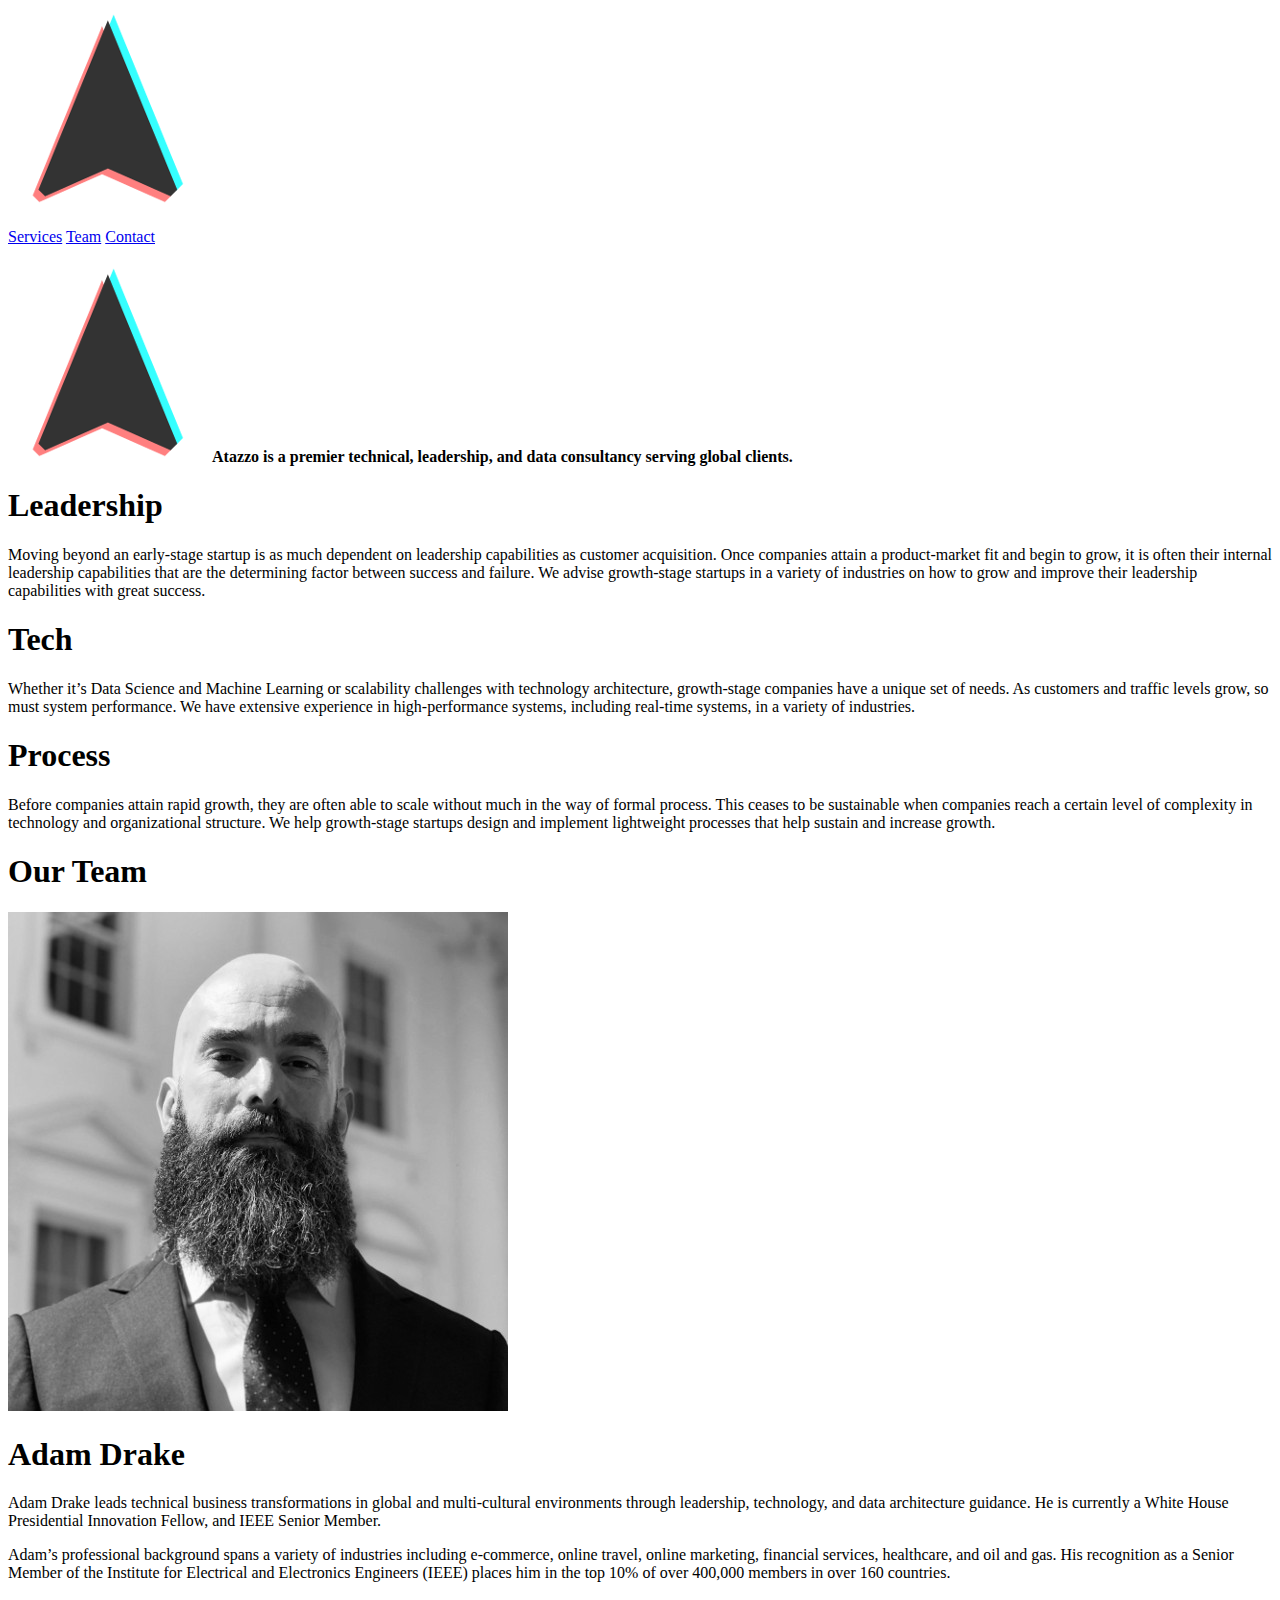
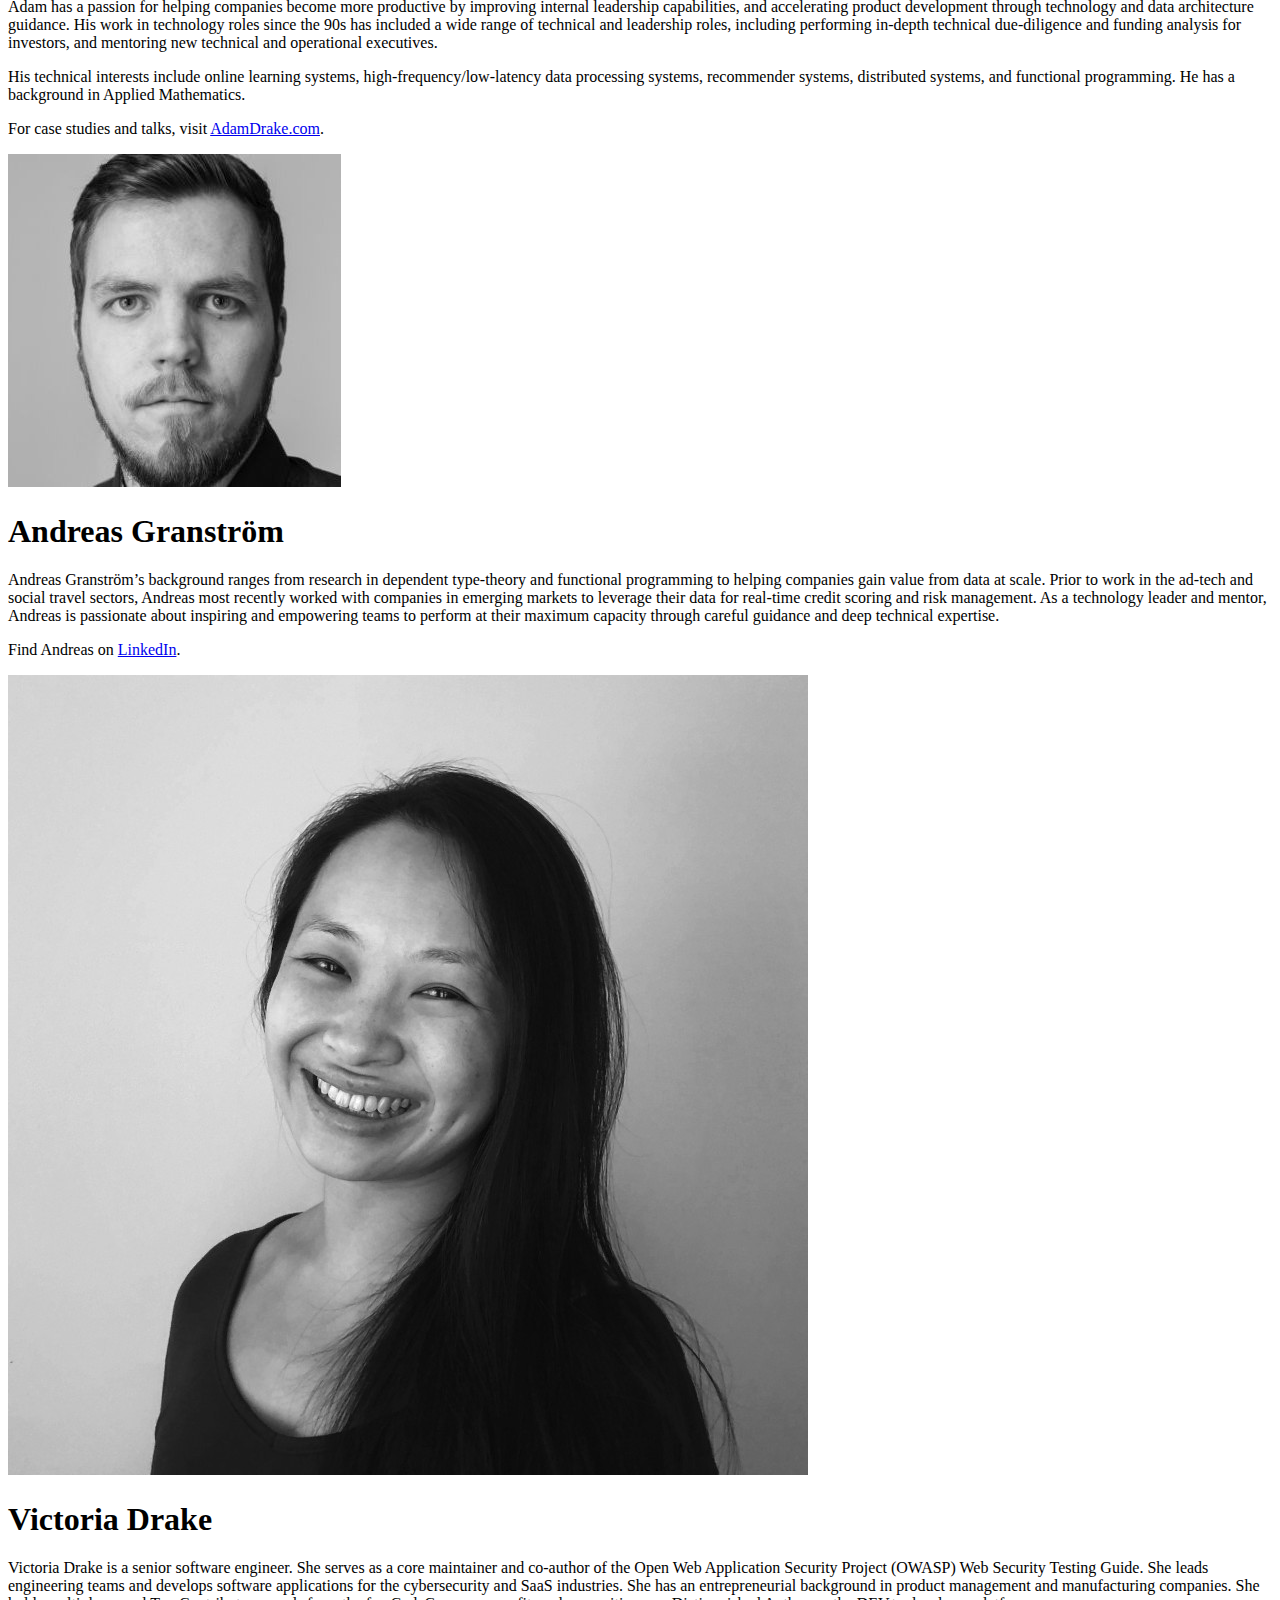
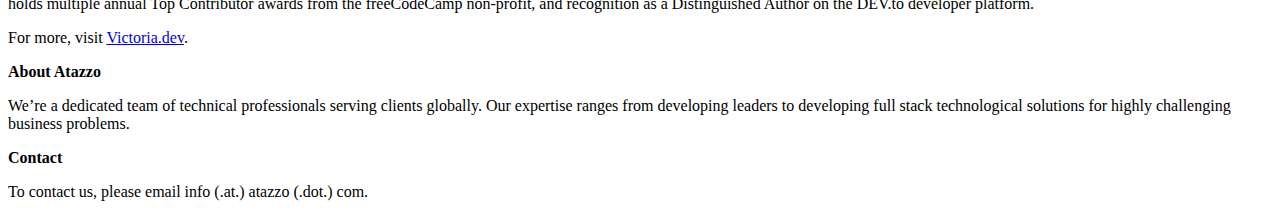
==== index.html @ 0b9128e6 "🚀 Deploy with hugo-remote" ====
<!doctype html><html lang=en-us><head><meta name=generator content="Hugo 0.74.3"><meta charset=utf-8><meta http-equiv=x-ua-compatible content="chrome=1"><meta name=HandheldFriendly content="True"><meta name=MobileOptimized content="320"><meta name=viewport content="width=device-width,initial-scale=1"><meta name=referrer content="no-referrer"><meta name=description content="Atazzo is a premier technical leadership and data consultancy."><title>Atazzo</title><meta property="og:title" content="Atazzo"><meta property="og:type" content="website"><meta property="og:description" content="Atazzo is a premier technical leadership and data consultancy."><meta property="og:url" content="https://atazzo.com/"><meta property="og:site_name" content="Atazzo"><link rel="shortcut icon" href=/img/arrow.svg><link rel=stylesheet href=https://atazzo.com/css/main.min.141d25aabb251a6e096e2ebd3978b7162bf850d44151b48d2e7a7611437bd82d.css integrity="sha256-FB0lqrslGm4Jbi69OXi3Fiv4UNRBUbSNLnp2EUN72C0=" media=screen><link rel=stylesheet href=/css/index-page.css media=screen><meta name=twitter:card content="summary"><meta name=twitter:title content="Atazzo"><meta name=twitter:description content="Atazzo is a premier technical leadership and data consultancy."></head><body><section id=header><div id=logo><a href=https://atazzo.com><img src=/img/arrow200.png></a></div><p id=menu><span id=menu-item><a href=/#services id=/#services>Services</a></span>
<span id=menu-item><a href=/#team id=/#team>Team</a></span>
<span id=menu-item><a href=/#footer id=/#footer>Contact</a></span></p></section><section id=main><div class=container><div class=content id=top><p><img src=/img/arrow200.png alt="Logo image of upwards arrow">
<strong>Atazzo is a premier technical, leadership, and data consultancy serving global clients.</strong></p></div><div class=content id=services><h1 id=leadership>Leadership</h1><p>Moving beyond an early-stage startup is as much dependent on leadership capabilities as customer acquisition. Once companies attain a product-market fit and begin to grow, it is often their internal leadership capabilities that are the determining factor between success and failure. We advise growth-stage startups in a variety of industries on how to grow and improve their leadership capabilities with great success.</p><h1 id=tech>Tech</h1><p>Whether it&rsquo;s Data Science and Machine Learning or scalability challenges with technology architecture, growth-stage companies have a unique set of needs. As customers and traffic levels grow, so must system performance. We have extensive experience in high-performance systems, including real-time systems, in a variety of industries.</p><h1 id=process>Process</h1><p>Before companies attain rapid growth, they are often able to scale without much in the way of formal process. This ceases to be sustainable when companies reach a certain level of complexity in technology and organizational structure. We help growth-stage startups design and implement lightweight processes that help sustain and increase growth.</p></div><div class=content id=team><h1 id=our-team>Our Team</h1><div class=content id=profile><div class=content id=headshot><p><img src=/img/headshots/adam_drake.jpg alt="Adam&rsquo;s photo"></p></div><div class=content id=bio><h1 id=adam-drake>Adam Drake</h1><p>Adam Drake leads technical business transformations in global and multi-cultural environments through leadership, technology, and data architecture guidance. He is currently a White House Presidential Innovation Fellow, and IEEE Senior Member.</p><p>Adam&rsquo;s professional background spans a variety of industries including e-commerce, online travel, online marketing, financial services, healthcare, and oil and gas. His recognition as a Senior Member of the Institute for Electrical and Electronics Engineers (IEEE) places him in the top 10% of over 400,000 members in over 160 countries.</p><p>Adam has a passion for helping companies become more productive by improving internal leadership capabilities, and accelerating product development through technology and data architecture guidance. His work in technology roles since the 90s has included a wide range of technical and leadership roles, including performing in-depth technical due-diligence and funding analysis for investors, and mentoring new technical and operational executives.</p><p>His technical interests include online learning systems, high-frequency/low-latency data processing systems, recommender systems, distributed systems, and functional programming. He has a background in Applied Mathematics.</p><p>For case studies and talks, visit <a href=https://adamdrake.com>AdamDrake.com</a>.</p></div></div><div class=content id=profile><div class=content id=headshot><p><img src=/img/headshots/andreas_granstrom.jpeg alt="Andreas&rsquo; photo"></p></div><div class=content id=bio><h1 id=andreas-granström>Andreas Granström</h1><p>Andreas Granström&rsquo;s background ranges from research in dependent type-theory and functional programming to helping companies gain value from data at scale. Prior to work in the ad-tech and social travel sectors, Andreas most recently worked with companies in emerging markets to leverage their data for real-time credit scoring and risk management. As a technology leader and mentor, Andreas is passionate about inspiring and empowering teams to perform at their maximum capacity through careful guidance and deep technical expertise.</p><p>Find Andreas on <a href=https://www.linkedin.com/in/agranstrom/>LinkedIn</a>.</p></div></div><div class=content id=profile><div class=content id=headshot><p><img src=/img/headshots/victoria_drake.jpg alt=Headshot></p></div><div class=content id=bio><h1 id=victoria-drake>Victoria Drake</h1><p>Victoria Drake is a senior software engineer. She serves as a core maintainer and co-author of the Open Web Application Security Project (OWASP) Web Security Testing Guide. She leads engineering teams and develops software applications for the cybersecurity and SaaS industries. She has an entrepreneurial background in product management and manufacturing companies. She holds multiple annual Top Contributor awards from the freeCodeCamp non-profit, and recognition as a Distinguished Author on the DEV.to developer platform.</p><p>For more, visit <a href=https://victoria.dev>Victoria.dev</a>.</p></div></div></div></div><div class=container><footer id=footer><div class=content><strong>About Atazzo</strong><p><p>We&rsquo;re a dedicated team of technical professionals serving clients globally. Our expertise ranges from developing leaders to developing full stack technological solutions for highly challenging business problems.</p></p></div><div class=content><strong>Contact</strong><p><p>To contact us, please email info (.at.) atazzo (.dot.) com.</p></p></div></footer></div></section></body></html>
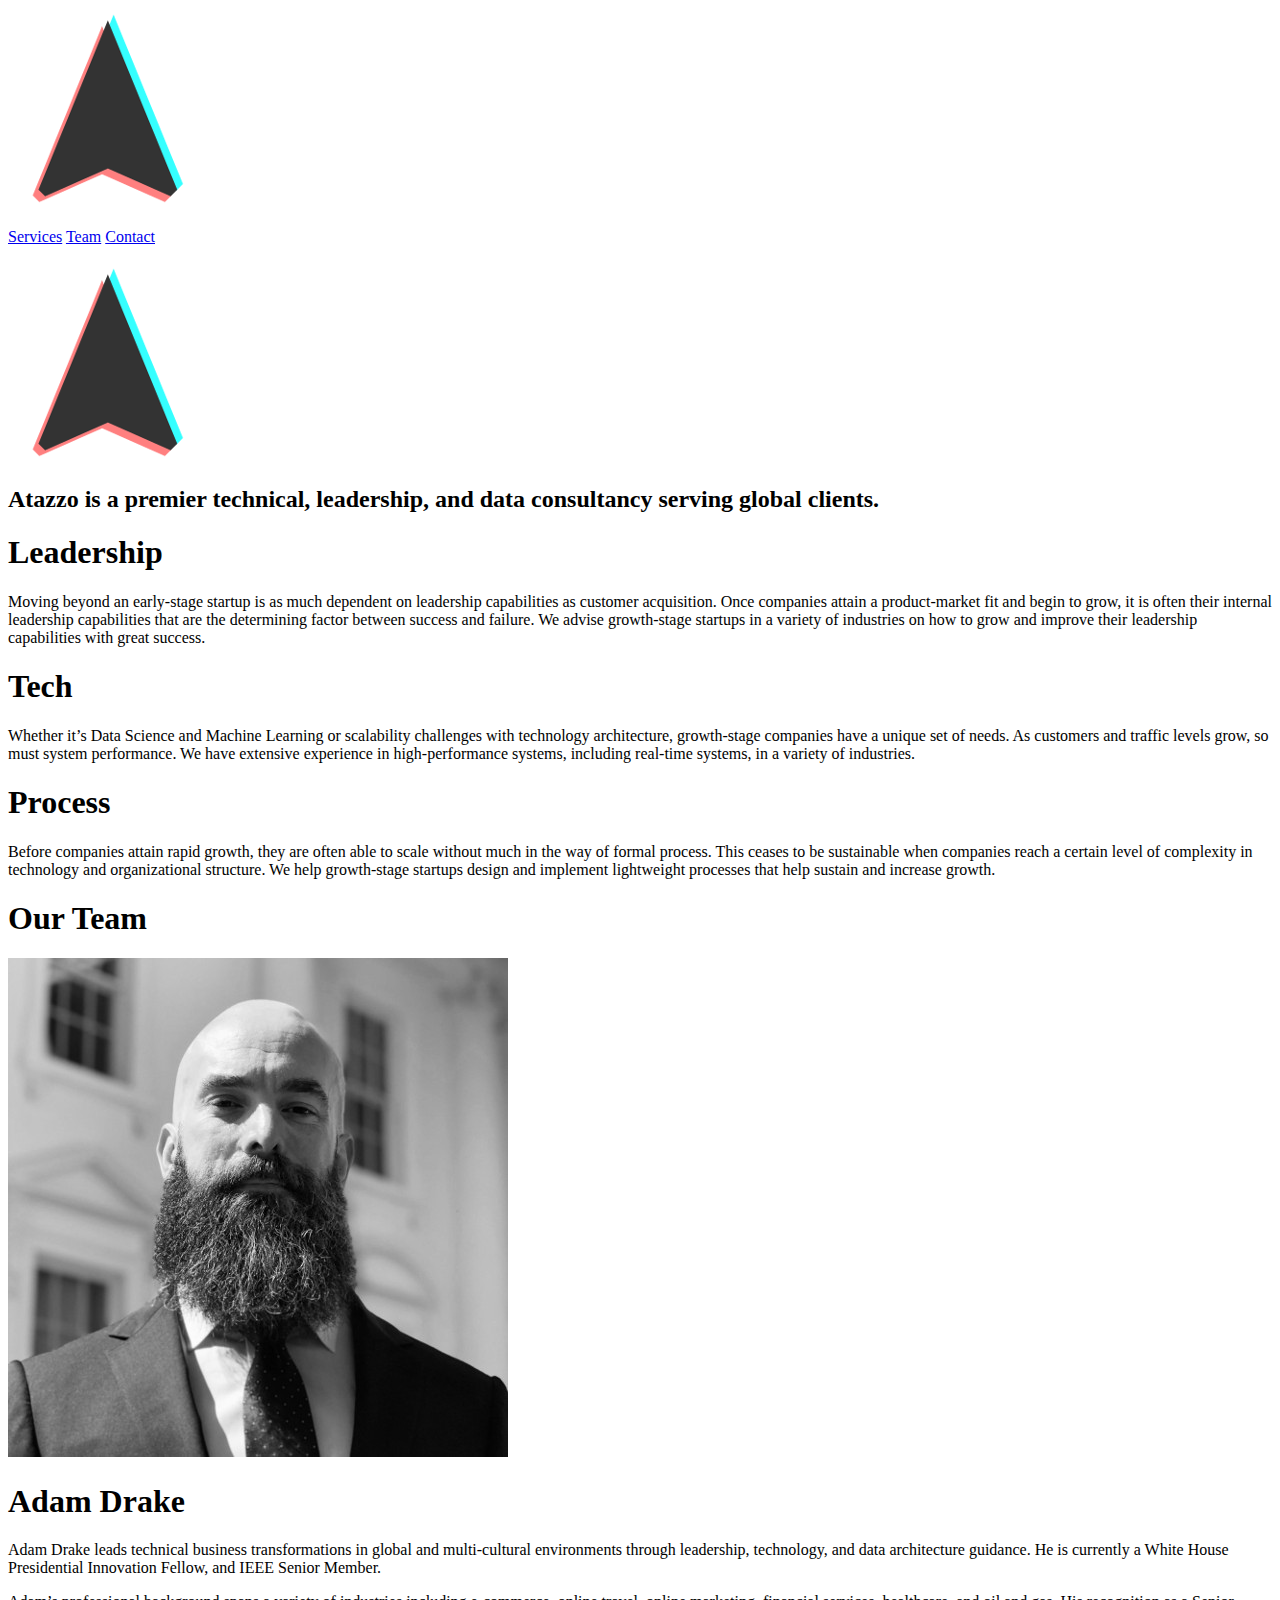
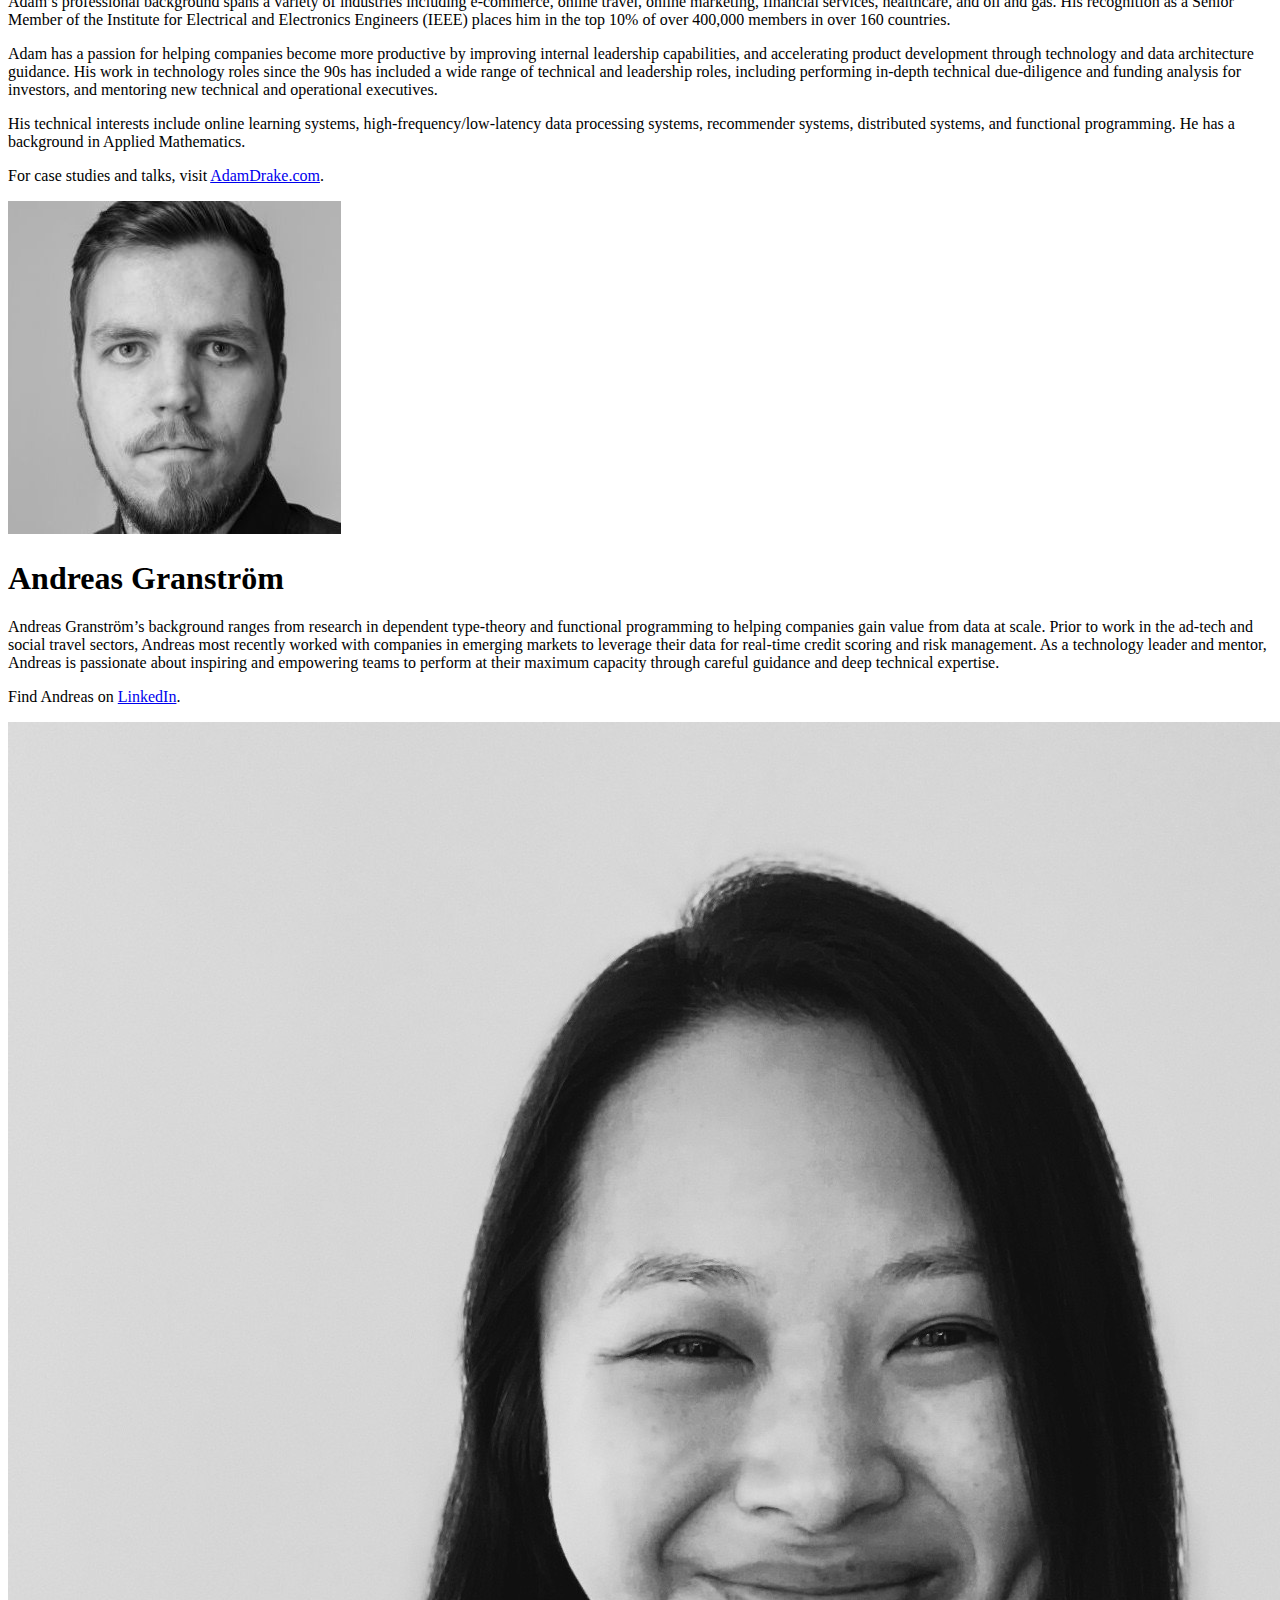
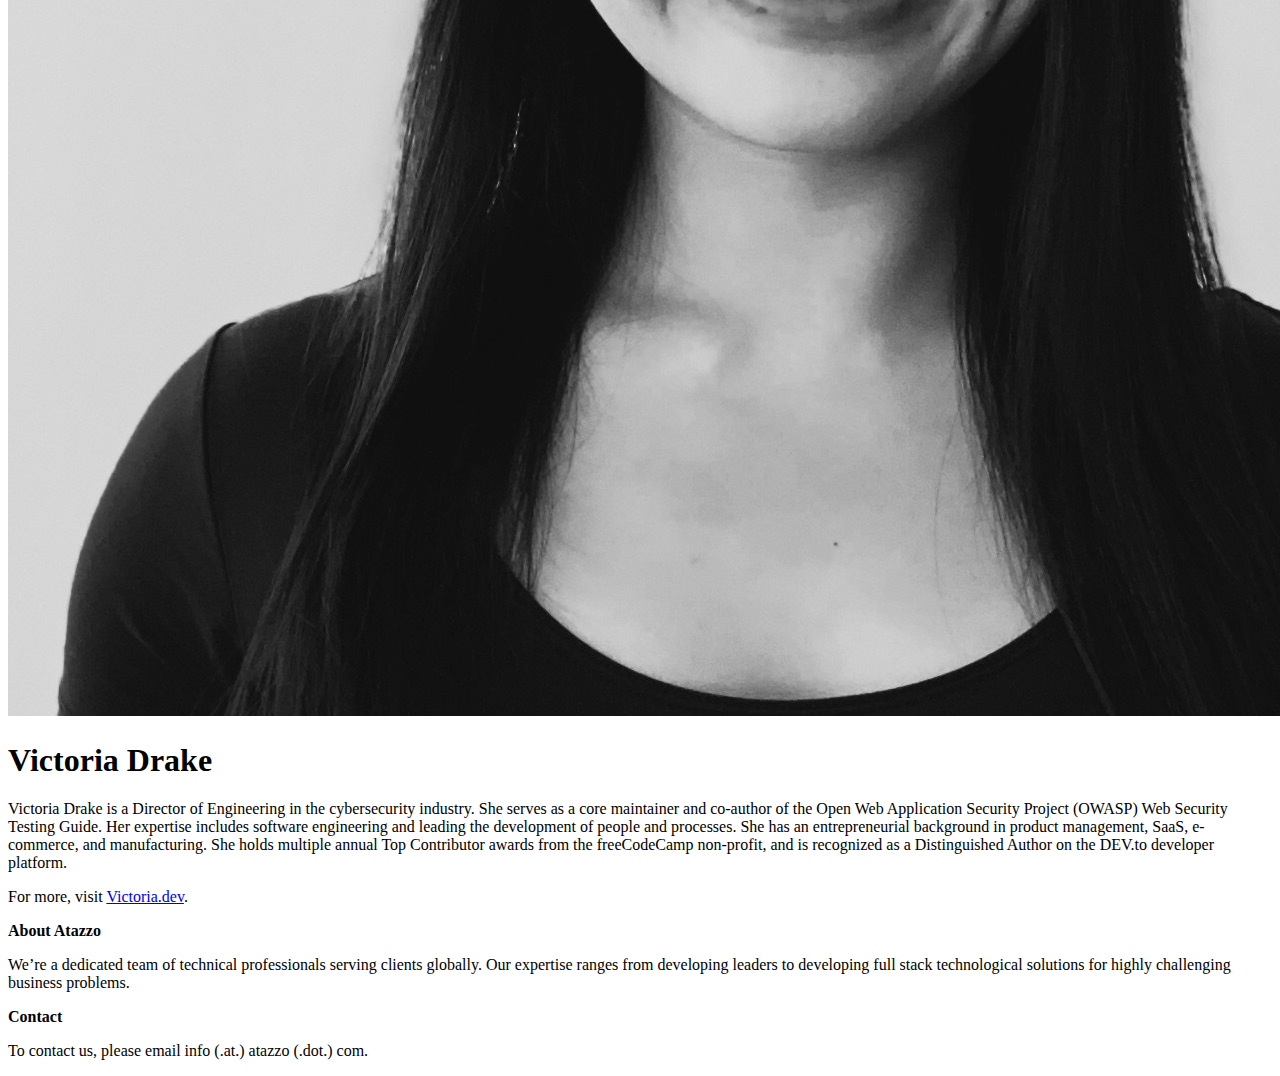
==== commit 9039f00e: "🚀 Deploy with hugo-remote" ====
--- a/index.html
+++ b/index.html
@@ -1,4 +1,3 @@
 <!doctype html><html lang=en-us><head><meta name=generator content="Hugo 0.74.3"><meta charset=utf-8><meta http-equiv=x-ua-compatible content="chrome=1"><meta name=HandheldFriendly content="True"><meta name=MobileOptimized content="320"><meta name=viewport content="width=device-width,initial-scale=1"><meta name=referrer content="no-referrer"><meta name=description content="Atazzo is a premier technical leadership and data consultancy."><title>Atazzo</title><meta property="og:title" content="Atazzo"><meta property="og:type" content="website"><meta property="og:description" content="Atazzo is a premier technical leadership and data consultancy."><meta property="og:url" content="https://atazzo.com/"><meta property="og:site_name" content="Atazzo"><link rel="shortcut icon" href=/img/arrow.svg><link rel=stylesheet href=https://atazzo.com/css/main.min.141d25aabb251a6e096e2ebd3978b7162bf850d44151b48d2e7a7611437bd82d.css integrity="sha256-FB0lqrslGm4Jbi69OXi3Fiv4UNRBUbSNLnp2EUN72C0=" media=screen><link rel=stylesheet href=/css/index-page.css media=screen><meta name=twitter:card content="summary"><meta name=twitter:title content="Atazzo"><meta name=twitter:description content="Atazzo is a premier technical leadership and data consultancy."></head><body><section id=header><div id=logo><a href=https://atazzo.com><img src=/img/arrow200.png></a></div><p id=menu><span id=menu-item><a href=/#services id=/#services>Services</a></span>
 <span id=menu-item><a href=/#team id=/#team>Team</a></span>
-<span id=menu-item><a href=/#footer id=/#footer>Contact</a></span></p></section><section id=main><div class=container><div class=content id=top><p><img src=/img/arrow200.png alt="Logo image of upwards arrow">
-<strong>Atazzo is a premier technical, leadership, and data consultancy serving global clients.</strong></p></div><div class=content id=services><h1 id=leadership>Leadership</h1><p>Moving beyond an early-stage startup is as much dependent on leadership capabilities as customer acquisition. Once companies attain a product-market fit and begin to grow, it is often their internal leadership capabilities that are the determining factor between success and failure. We advise growth-stage startups in a variety of industries on how to grow and improve their leadership capabilities with great success.</p><h1 id=tech>Tech</h1><p>Whether it&rsquo;s Data Science and Machine Learning or scalability challenges with technology architecture, growth-stage companies have a unique set of needs. As customers and traffic levels grow, so must system performance. We have extensive experience in high-performance systems, including real-time systems, in a variety of industries.</p><h1 id=process>Process</h1><p>Before companies attain rapid growth, they are often able to scale without much in the way of formal process. This ceases to be sustainable when companies reach a certain level of complexity in technology and organizational structure. We help growth-stage startups design and implement lightweight processes that help sustain and increase growth.</p></div><div class=content id=team><h1 id=our-team>Our Team</h1><div class=content id=profile><div class=content id=headshot><p><img src=/img/headshots/adam_drake.jpg alt="Adam&rsquo;s photo"></p></div><div class=content id=bio><h1 id=adam-drake>Adam Drake</h1><p>Adam Drake leads technical business transformations in global and multi-cultural environments through leadership, technology, and data architecture guidance. He is currently a White House Presidential Innovation Fellow, and IEEE Senior Member.</p><p>Adam&rsquo;s professional background spans a variety of industries including e-commerce, online travel, online marketing, financial services, healthcare, and oil and gas. His recognition as a Senior Member of the Institute for Electrical and Electronics Engineers (IEEE) places him in the top 10% of over 400,000 members in over 160 countries.</p><p>Adam has a passion for helping companies become more productive by improving internal leadership capabilities, and accelerating product development through technology and data architecture guidance. His work in technology roles since the 90s has included a wide range of technical and leadership roles, including performing in-depth technical due-diligence and funding analysis for investors, and mentoring new technical and operational executives.</p><p>His technical interests include online learning systems, high-frequency/low-latency data processing systems, recommender systems, distributed systems, and functional programming. He has a background in Applied Mathematics.</p><p>For case studies and talks, visit <a href=https://adamdrake.com>AdamDrake.com</a>.</p></div></div><div class=content id=profile><div class=content id=headshot><p><img src=/img/headshots/andreas_granstrom.jpeg alt="Andreas&rsquo; photo"></p></div><div class=content id=bio><h1 id=andreas-granström>Andreas Granström</h1><p>Andreas Granström&rsquo;s background ranges from research in dependent type-theory and functional programming to helping companies gain value from data at scale. Prior to work in the ad-tech and social travel sectors, Andreas most recently worked with companies in emerging markets to leverage their data for real-time credit scoring and risk management. As a technology leader and mentor, Andreas is passionate about inspiring and empowering teams to perform at their maximum capacity through careful guidance and deep technical expertise.</p><p>Find Andreas on <a href=https://www.linkedin.com/in/agranstrom/>LinkedIn</a>.</p></div></div><div class=content id=profile><div class=content id=headshot><p><img src=/img/headshots/victoria_drake.jpg alt=Headshot></p></div><div class=content id=bio><h1 id=victoria-drake>Victoria Drake</h1><p>Victoria Drake is a senior software engineer. She serves as a core maintainer and co-author of the Open Web Application Security Project (OWASP) Web Security Testing Guide. She leads engineering teams and develops software applications for the cybersecurity and SaaS industries. She has an entrepreneurial background in product management and manufacturing companies. She holds multiple annual Top Contributor awards from the freeCodeCamp non-profit, and recognition as a Distinguished Author on the DEV.to developer platform.</p><p>For more, visit <a href=https://victoria.dev>Victoria.dev</a>.</p></div></div></div></div><div class=container><footer id=footer><div class=content><strong>About Atazzo</strong><p><p>We&rsquo;re a dedicated team of technical professionals serving clients globally. Our expertise ranges from developing leaders to developing full stack technological solutions for highly challenging business problems.</p></p></div><div class=content><strong>Contact</strong><p><p>To contact us, please email info (.at.) atazzo (.dot.) com.</p></p></div></footer></div></section></body></html>+<span id=menu-item><a href=/#footer id=/#footer>Contact</a></span></p></section><section id=main><div class=container><div class=content id=top><p><img src=/img/arrow200.png alt="Logo image of upwards arrow"></p><h2 id=atazzo-is-a-premier-technical-leadership-and-data-consultancy-serving-global-clients>Atazzo is a premier technical, leadership, and data consultancy serving global clients.</h2></div><div class=content id=services><h1 id=leadership>Leadership</h1><p>Moving beyond an early-stage startup is as much dependent on leadership capabilities as customer acquisition. Once companies attain a product-market fit and begin to grow, it is often their internal leadership capabilities that are the determining factor between success and failure. We advise growth-stage startups in a variety of industries on how to grow and improve their leadership capabilities with great success.</p><h1 id=tech>Tech</h1><p>Whether it&rsquo;s Data Science and Machine Learning or scalability challenges with technology architecture, growth-stage companies have a unique set of needs. As customers and traffic levels grow, so must system performance. We have extensive experience in high-performance systems, including real-time systems, in a variety of industries.</p><h1 id=process>Process</h1><p>Before companies attain rapid growth, they are often able to scale without much in the way of formal process. This ceases to be sustainable when companies reach a certain level of complexity in technology and organizational structure. We help growth-stage startups design and implement lightweight processes that help sustain and increase growth.</p></div><div class=content id=team><h1 id=our-team>Our Team</h1><div class=content id=profile><div class=content id=headshot><p><img src=/img/headshots/adam_drake.jpg alt="Adam&rsquo;s photo"></p></div><div class=content id=bio><h1 id=adam-drake>Adam Drake</h1><p>Adam Drake leads technical business transformations in global and multi-cultural environments through leadership, technology, and data architecture guidance. He is currently a White House Presidential Innovation Fellow, and IEEE Senior Member.</p><p>Adam&rsquo;s professional background spans a variety of industries including e-commerce, online travel, online marketing, financial services, healthcare, and oil and gas. His recognition as a Senior Member of the Institute for Electrical and Electronics Engineers (IEEE) places him in the top 10% of over 400,000 members in over 160 countries.</p><p>Adam has a passion for helping companies become more productive by improving internal leadership capabilities, and accelerating product development through technology and data architecture guidance. His work in technology roles since the 90s has included a wide range of technical and leadership roles, including performing in-depth technical due-diligence and funding analysis for investors, and mentoring new technical and operational executives.</p><p>His technical interests include online learning systems, high-frequency/low-latency data processing systems, recommender systems, distributed systems, and functional programming. He has a background in Applied Mathematics.</p><p>For case studies and talks, visit <a href=https://adamdrake.com>AdamDrake.com</a>.</p></div></div><div class=content id=profile><div class=content id=headshot><p><img src=/img/headshots/andreas_granstrom.jpeg alt="Andreas&rsquo; photo"></p></div><div class=content id=bio><h1 id=andreas-granström>Andreas Granström</h1><p>Andreas Granström&rsquo;s background ranges from research in dependent type-theory and functional programming to helping companies gain value from data at scale. Prior to work in the ad-tech and social travel sectors, Andreas most recently worked with companies in emerging markets to leverage their data for real-time credit scoring and risk management. As a technology leader and mentor, Andreas is passionate about inspiring and empowering teams to perform at their maximum capacity through careful guidance and deep technical expertise.</p><p>Find Andreas on <a href=https://www.linkedin.com/in/agranstrom/>LinkedIn</a>.</p></div></div><div class=content id=profile><div class=content id=headshot><p><img src=/img/headshots/victoria_drake.jpg alt=Headshot></p></div><div class=content id=bio><h1 id=victoria-drake>Victoria Drake</h1><p>Victoria Drake is a Director of Engineering in the cybersecurity industry. She serves as a core maintainer and co-author of the Open Web Application Security Project (OWASP) Web Security Testing Guide. Her expertise includes software engineering and leading the development of people and processes. She has an entrepreneurial background in product management, SaaS, e-commerce, and manufacturing. She holds multiple annual Top Contributor awards from the freeCodeCamp non-profit, and is recognized as a Distinguished Author on the DEV.to developer platform.</p><p>For more, visit <a href=https://victoria.dev>Victoria.dev</a>.</p></div></div></div></div><div class=container><footer id=footer><div class=content><strong>About Atazzo</strong><p><p>We&rsquo;re a dedicated team of technical professionals serving clients globally. Our expertise ranges from developing leaders to developing full stack technological solutions for highly challenging business problems.</p></p></div><div class=content><strong>Contact</strong><p><p>To contact us, please email info (.at.) atazzo (.dot.) com.</p></p></div></footer></div></section></body></html>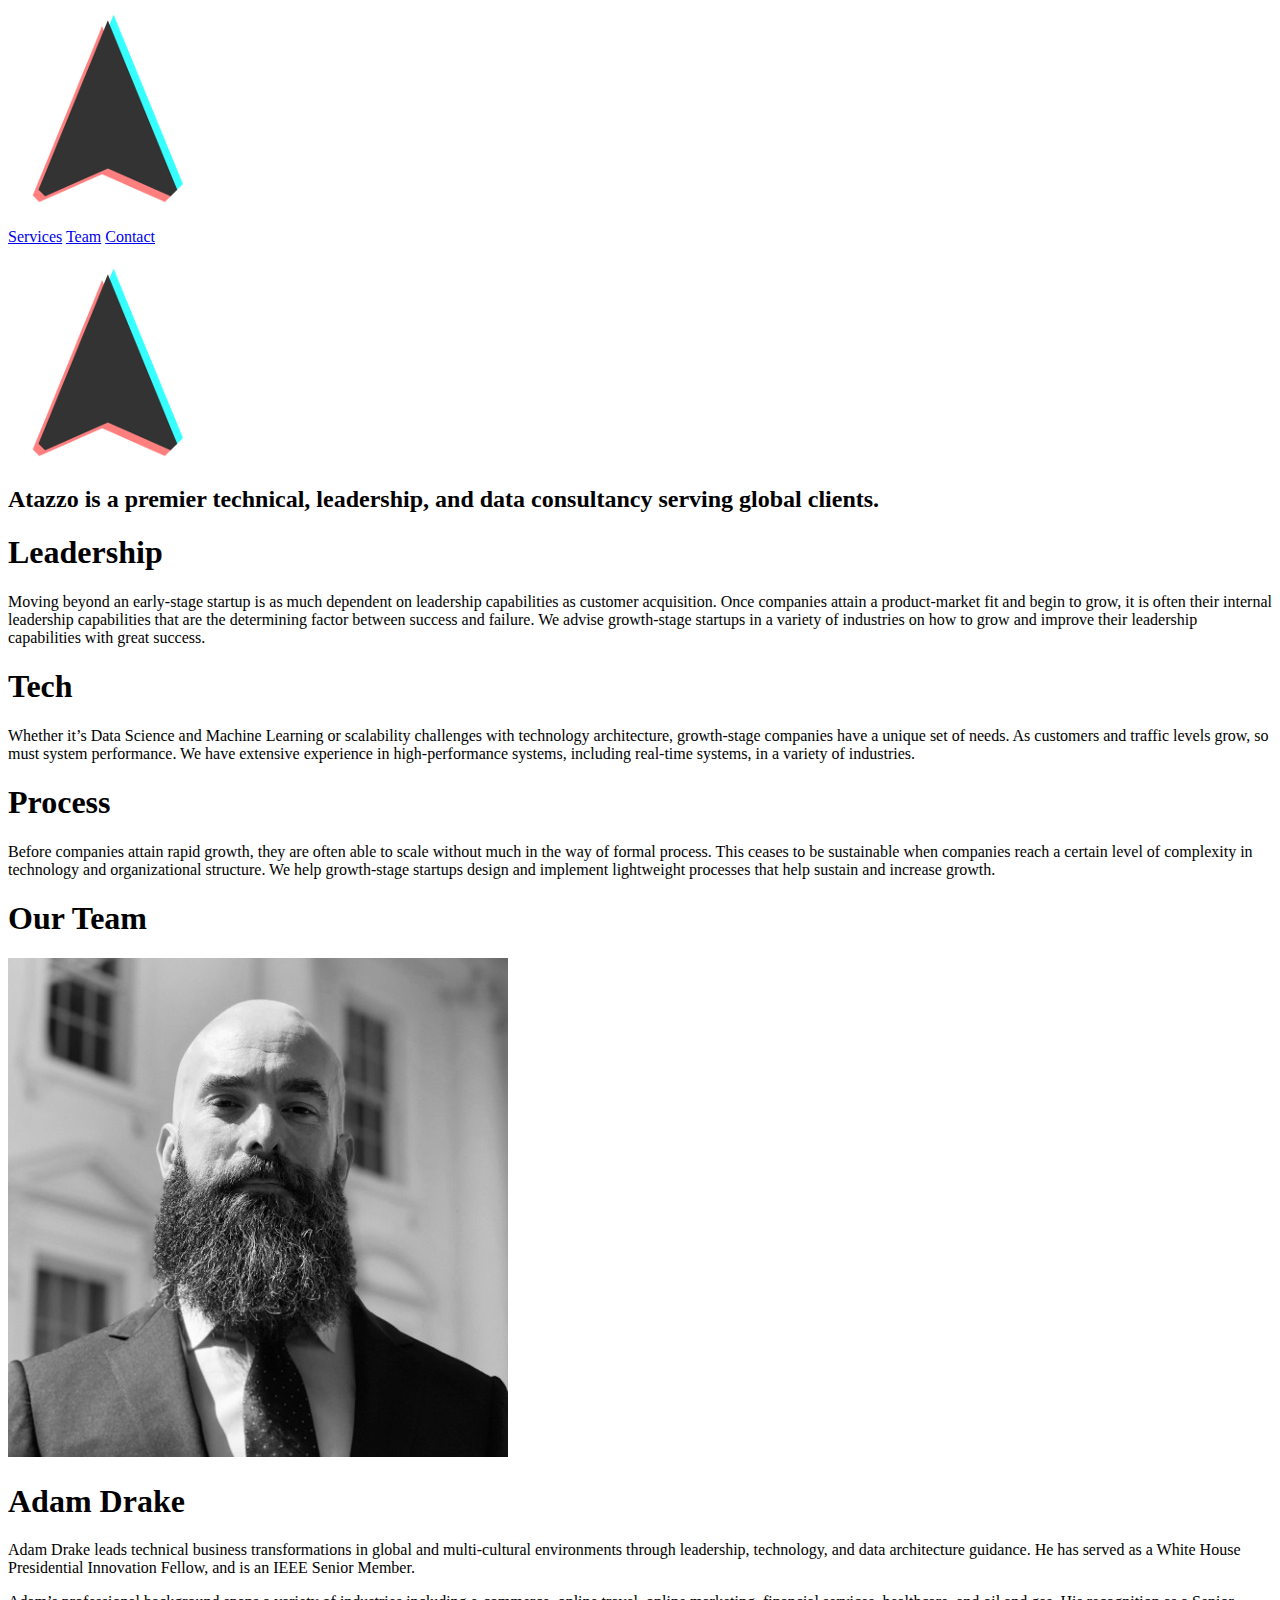
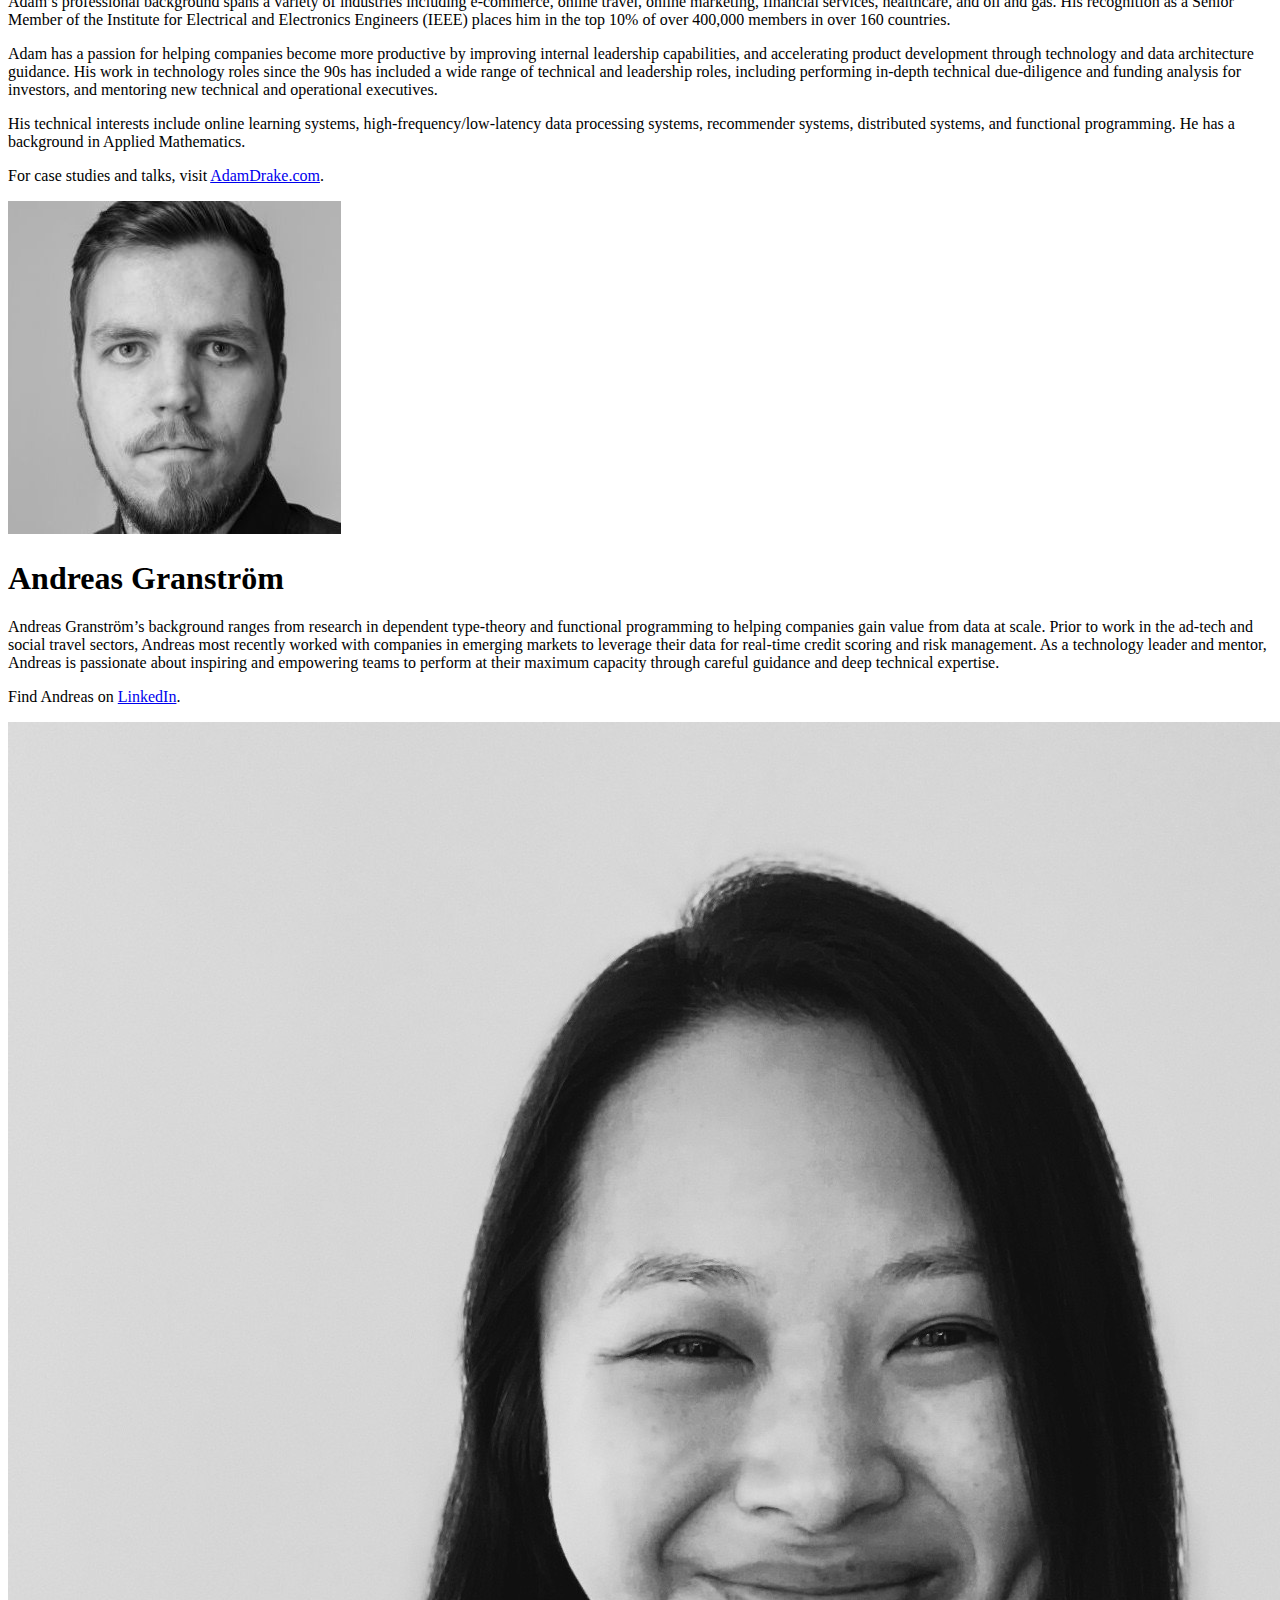
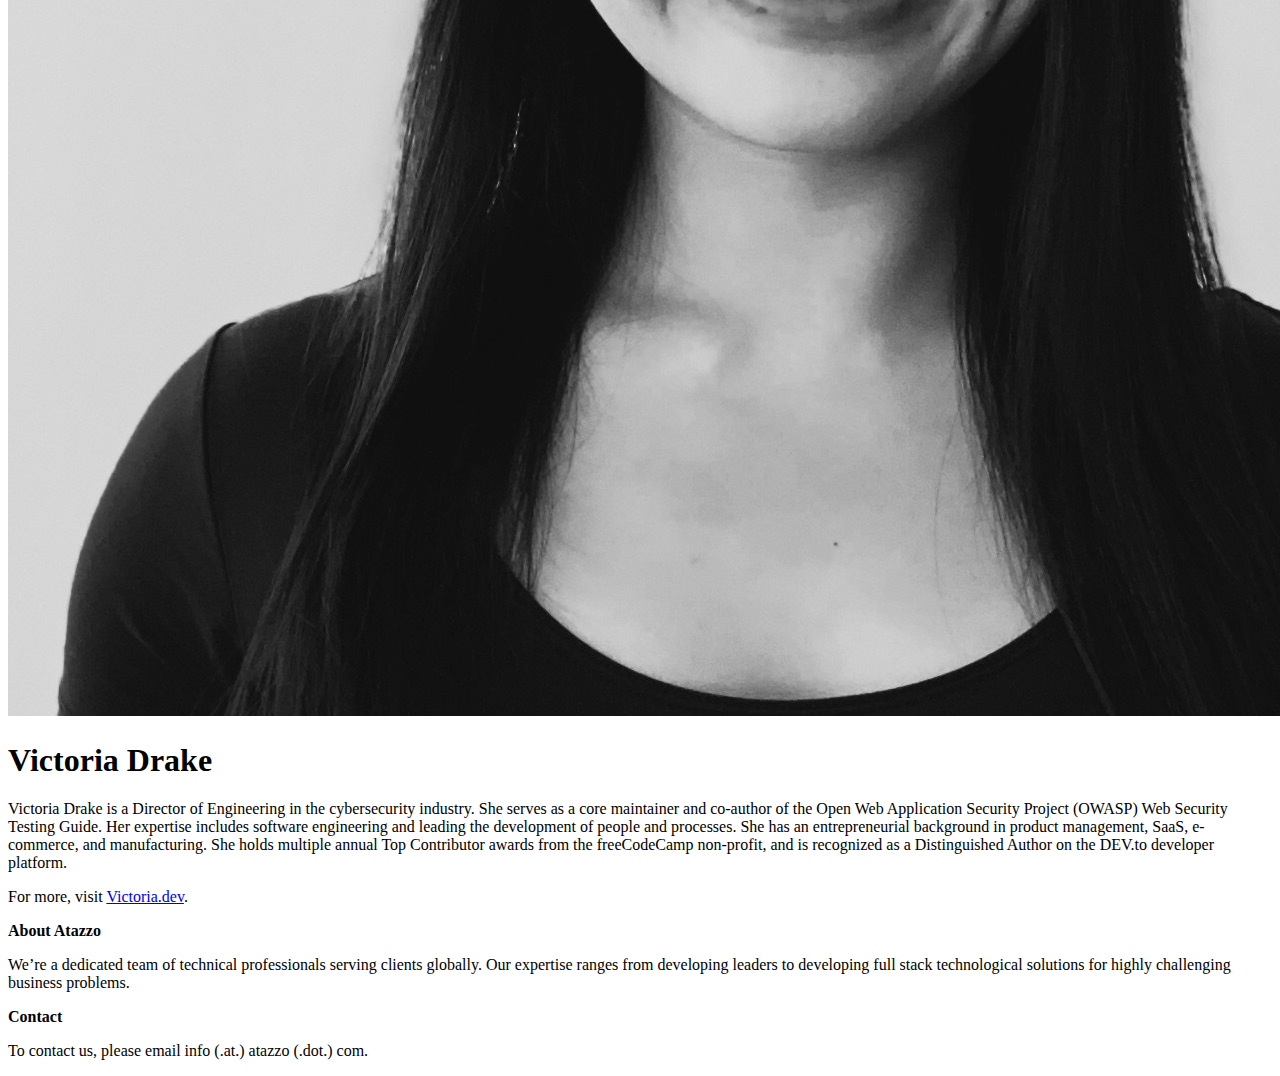
==== commit ed8a3956: "🚀 Deploy with hugo-remote" ====
--- a/index.html
+++ b/index.html
@@ -1,3 +1,3 @@
 <!doctype html><html lang=en-us><head><meta name=generator content="Hugo 0.74.3"><meta charset=utf-8><meta http-equiv=x-ua-compatible content="chrome=1"><meta name=HandheldFriendly content="True"><meta name=MobileOptimized content="320"><meta name=viewport content="width=device-width,initial-scale=1"><meta name=referrer content="no-referrer"><meta name=description content="Atazzo is a premier technical leadership and data consultancy."><title>Atazzo</title><meta property="og:title" content="Atazzo"><meta property="og:type" content="website"><meta property="og:description" content="Atazzo is a premier technical leadership and data consultancy."><meta property="og:url" content="https://atazzo.com/"><meta property="og:site_name" content="Atazzo"><link rel="shortcut icon" href=/img/arrow.svg><link rel=stylesheet href=https://atazzo.com/css/main.min.141d25aabb251a6e096e2ebd3978b7162bf850d44151b48d2e7a7611437bd82d.css integrity="sha256-FB0lqrslGm4Jbi69OXi3Fiv4UNRBUbSNLnp2EUN72C0=" media=screen><link rel=stylesheet href=/css/index-page.css media=screen><meta name=twitter:card content="summary"><meta name=twitter:title content="Atazzo"><meta name=twitter:description content="Atazzo is a premier technical leadership and data consultancy."></head><body><section id=header><div id=logo><a href=https://atazzo.com><img src=/img/arrow200.png></a></div><p id=menu><span id=menu-item><a href=/#services id=/#services>Services</a></span>
 <span id=menu-item><a href=/#team id=/#team>Team</a></span>
-<span id=menu-item><a href=/#footer id=/#footer>Contact</a></span></p></section><section id=main><div class=container><div class=content id=top><p><img src=/img/arrow200.png alt="Logo image of upwards arrow"></p><h2 id=atazzo-is-a-premier-technical-leadership-and-data-consultancy-serving-global-clients>Atazzo is a premier technical, leadership, and data consultancy serving global clients.</h2></div><div class=content id=services><h1 id=leadership>Leadership</h1><p>Moving beyond an early-stage startup is as much dependent on leadership capabilities as customer acquisition. Once companies attain a product-market fit and begin to grow, it is often their internal leadership capabilities that are the determining factor between success and failure. We advise growth-stage startups in a variety of industries on how to grow and improve their leadership capabilities with great success.</p><h1 id=tech>Tech</h1><p>Whether it&rsquo;s Data Science and Machine Learning or scalability challenges with technology architecture, growth-stage companies have a unique set of needs. As customers and traffic levels grow, so must system performance. We have extensive experience in high-performance systems, including real-time systems, in a variety of industries.</p><h1 id=process>Process</h1><p>Before companies attain rapid growth, they are often able to scale without much in the way of formal process. This ceases to be sustainable when companies reach a certain level of complexity in technology and organizational structure. We help growth-stage startups design and implement lightweight processes that help sustain and increase growth.</p></div><div class=content id=team><h1 id=our-team>Our Team</h1><div class=content id=profile><div class=content id=headshot><p><img src=/img/headshots/adam_drake.jpg alt="Adam&rsquo;s photo"></p></div><div class=content id=bio><h1 id=adam-drake>Adam Drake</h1><p>Adam Drake leads technical business transformations in global and multi-cultural environments through leadership, technology, and data architecture guidance. He is currently a White House Presidential Innovation Fellow, and IEEE Senior Member.</p><p>Adam&rsquo;s professional background spans a variety of industries including e-commerce, online travel, online marketing, financial services, healthcare, and oil and gas. His recognition as a Senior Member of the Institute for Electrical and Electronics Engineers (IEEE) places him in the top 10% of over 400,000 members in over 160 countries.</p><p>Adam has a passion for helping companies become more productive by improving internal leadership capabilities, and accelerating product development through technology and data architecture guidance. His work in technology roles since the 90s has included a wide range of technical and leadership roles, including performing in-depth technical due-diligence and funding analysis for investors, and mentoring new technical and operational executives.</p><p>His technical interests include online learning systems, high-frequency/low-latency data processing systems, recommender systems, distributed systems, and functional programming. He has a background in Applied Mathematics.</p><p>For case studies and talks, visit <a href=https://adamdrake.com>AdamDrake.com</a>.</p></div></div><div class=content id=profile><div class=content id=headshot><p><img src=/img/headshots/andreas_granstrom.jpeg alt="Andreas&rsquo; photo"></p></div><div class=content id=bio><h1 id=andreas-granström>Andreas Granström</h1><p>Andreas Granström&rsquo;s background ranges from research in dependent type-theory and functional programming to helping companies gain value from data at scale. Prior to work in the ad-tech and social travel sectors, Andreas most recently worked with companies in emerging markets to leverage their data for real-time credit scoring and risk management. As a technology leader and mentor, Andreas is passionate about inspiring and empowering teams to perform at their maximum capacity through careful guidance and deep technical expertise.</p><p>Find Andreas on <a href=https://www.linkedin.com/in/agranstrom/>LinkedIn</a>.</p></div></div><div class=content id=profile><div class=content id=headshot><p><img src=/img/headshots/victoria_drake.jpg alt=Headshot></p></div><div class=content id=bio><h1 id=victoria-drake>Victoria Drake</h1><p>Victoria Drake is a Director of Engineering in the cybersecurity industry. She serves as a core maintainer and co-author of the Open Web Application Security Project (OWASP) Web Security Testing Guide. Her expertise includes software engineering and leading the development of people and processes. She has an entrepreneurial background in product management, SaaS, e-commerce, and manufacturing. She holds multiple annual Top Contributor awards from the freeCodeCamp non-profit, and is recognized as a Distinguished Author on the DEV.to developer platform.</p><p>For more, visit <a href=https://victoria.dev>Victoria.dev</a>.</p></div></div></div></div><div class=container><footer id=footer><div class=content><strong>About Atazzo</strong><p><p>We&rsquo;re a dedicated team of technical professionals serving clients globally. Our expertise ranges from developing leaders to developing full stack technological solutions for highly challenging business problems.</p></p></div><div class=content><strong>Contact</strong><p><p>To contact us, please email info (.at.) atazzo (.dot.) com.</p></p></div></footer></div></section></body></html>+<span id=menu-item><a href=/#footer id=/#footer>Contact</a></span></p></section><section id=main><div class=container><div class=content id=top><p><img src=/img/arrow200.png alt="Logo image of upwards arrow"></p><h2 id=atazzo-is-a-premier-technical-leadership-and-data-consultancy-serving-global-clients>Atazzo is a premier technical, leadership, and data consultancy serving global clients.</h2></div><div class=content id=services><h1 id=leadership>Leadership</h1><p>Moving beyond an early-stage startup is as much dependent on leadership capabilities as customer acquisition. Once companies attain a product-market fit and begin to grow, it is often their internal leadership capabilities that are the determining factor between success and failure. We advise growth-stage startups in a variety of industries on how to grow and improve their leadership capabilities with great success.</p><h1 id=tech>Tech</h1><p>Whether it&rsquo;s Data Science and Machine Learning or scalability challenges with technology architecture, growth-stage companies have a unique set of needs. As customers and traffic levels grow, so must system performance. We have extensive experience in high-performance systems, including real-time systems, in a variety of industries.</p><h1 id=process>Process</h1><p>Before companies attain rapid growth, they are often able to scale without much in the way of formal process. This ceases to be sustainable when companies reach a certain level of complexity in technology and organizational structure. We help growth-stage startups design and implement lightweight processes that help sustain and increase growth.</p></div><div class=content id=team><h1 id=our-team>Our Team</h1><div class=content id=profile><div class=content id=headshot><p><img src=/img/headshots/adam_drake.jpg alt="Adam&rsquo;s photo"></p></div><div class=content id=bio><h1 id=adam-drake>Adam Drake</h1><p>Adam Drake leads technical business transformations in global and multi-cultural environments through leadership, technology, and data architecture guidance. He has served as a White House Presidential Innovation Fellow, and is an IEEE Senior Member.</p><p>Adam&rsquo;s professional background spans a variety of industries including e-commerce, online travel, online marketing, financial services, healthcare, and oil and gas. His recognition as a Senior Member of the Institute for Electrical and Electronics Engineers (IEEE) places him in the top 10% of over 400,000 members in over 160 countries.</p><p>Adam has a passion for helping companies become more productive by improving internal leadership capabilities, and accelerating product development through technology and data architecture guidance. His work in technology roles since the 90s has included a wide range of technical and leadership roles, including performing in-depth technical due-diligence and funding analysis for investors, and mentoring new technical and operational executives.</p><p>His technical interests include online learning systems, high-frequency/low-latency data processing systems, recommender systems, distributed systems, and functional programming. He has a background in Applied Mathematics.</p><p>For case studies and talks, visit <a href=https://adamdrake.com>AdamDrake.com</a>.</p></div></div><div class=content id=profile><div class=content id=headshot><p><img src=/img/headshots/andreas_granstrom.jpeg alt="Andreas&rsquo; photo"></p></div><div class=content id=bio><h1 id=andreas-granström>Andreas Granström</h1><p>Andreas Granström&rsquo;s background ranges from research in dependent type-theory and functional programming to helping companies gain value from data at scale. Prior to work in the ad-tech and social travel sectors, Andreas most recently worked with companies in emerging markets to leverage their data for real-time credit scoring and risk management. As a technology leader and mentor, Andreas is passionate about inspiring and empowering teams to perform at their maximum capacity through careful guidance and deep technical expertise.</p><p>Find Andreas on <a href=https://www.linkedin.com/in/agranstrom/>LinkedIn</a>.</p></div></div><div class=content id=profile><div class=content id=headshot><p><img src=/img/headshots/victoria_drake.jpg alt=Headshot></p></div><div class=content id=bio><h1 id=victoria-drake>Victoria Drake</h1><p>Victoria Drake is a Director of Engineering in the cybersecurity industry. She serves as a core maintainer and co-author of the Open Web Application Security Project (OWASP) Web Security Testing Guide. Her expertise includes software engineering and leading the development of people and processes. She has an entrepreneurial background in product management, SaaS, e-commerce, and manufacturing. She holds multiple annual Top Contributor awards from the freeCodeCamp non-profit, and is recognized as a Distinguished Author on the DEV.to developer platform.</p><p>For more, visit <a href=https://victoria.dev>Victoria.dev</a>.</p></div></div></div></div><div class=container><footer id=footer><div class=content><strong>About Atazzo</strong><p><p>We&rsquo;re a dedicated team of technical professionals serving clients globally. Our expertise ranges from developing leaders to developing full stack technological solutions for highly challenging business problems.</p></p></div><div class=content><strong>Contact</strong><p><p>To contact us, please email info (.at.) atazzo (.dot.) com.</p></p></div></footer></div></section></body></html>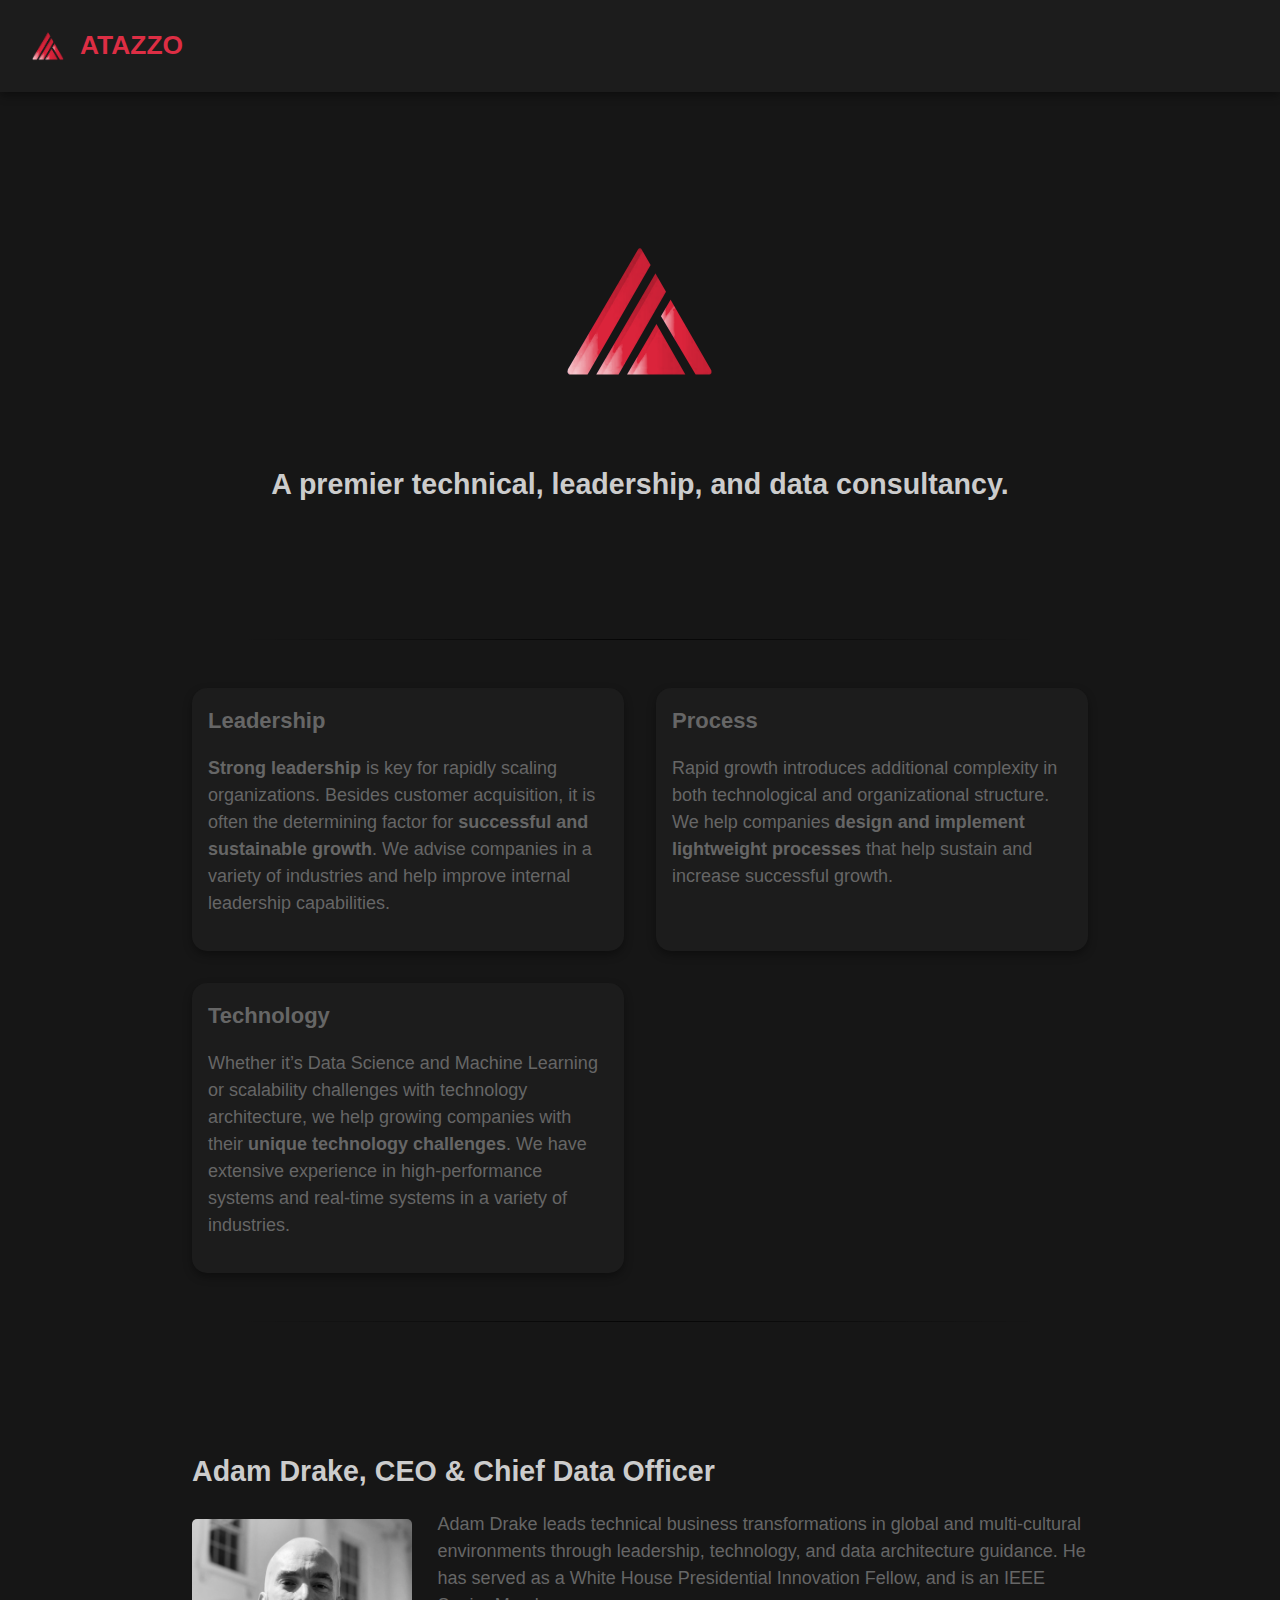
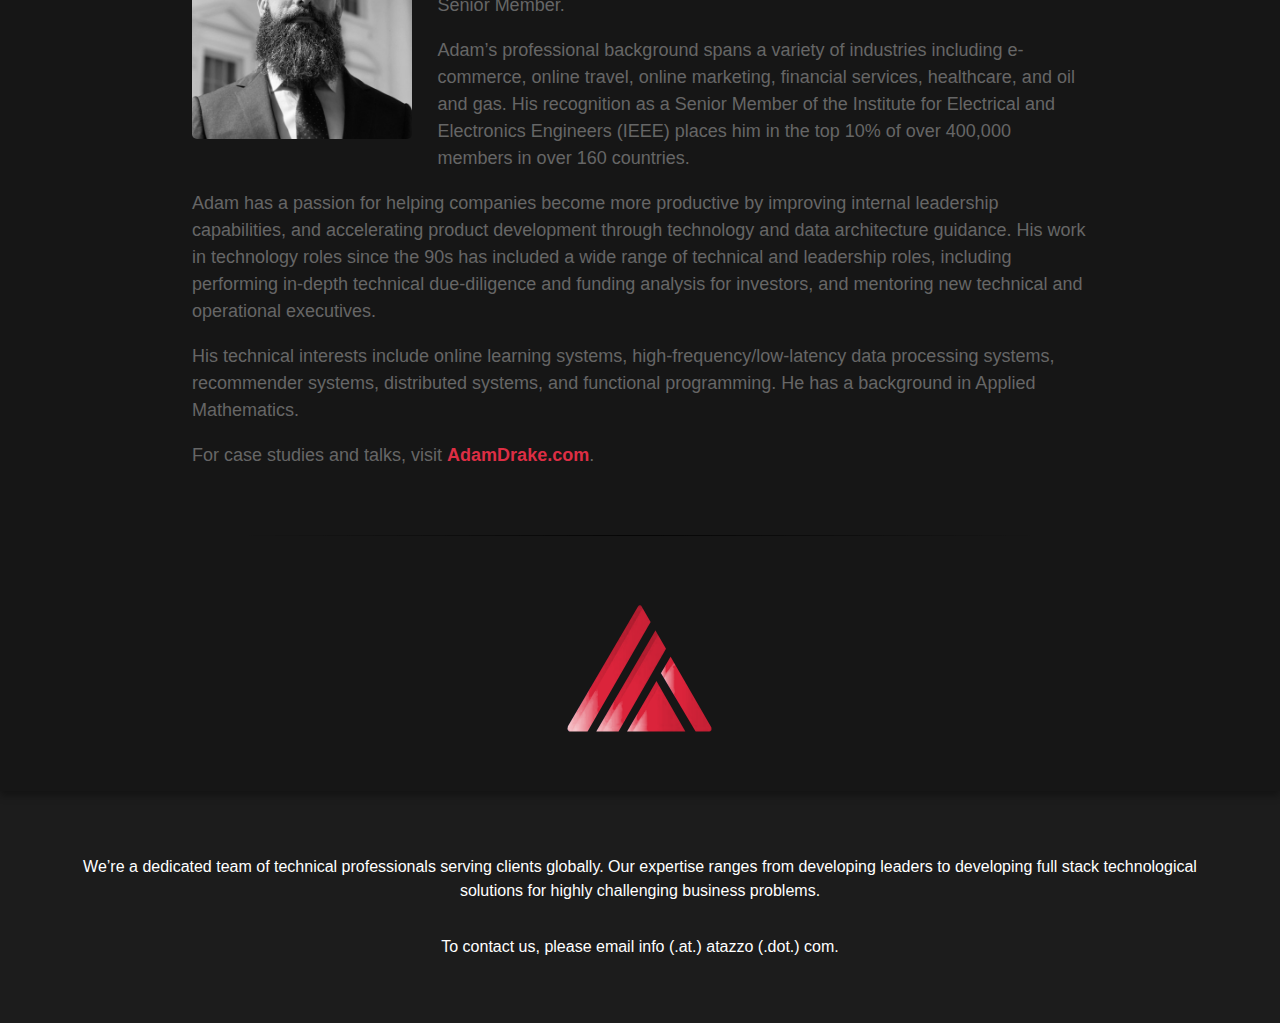
==== commit da59fe2f: "🚀 Deploy with hugo-remote" ====
--- a/index.html
+++ b/index.html
@@ -1,3 +1,101 @@
-<!doctype html><html lang=en-us><head><meta name=generator content="Hugo 0.74.3"><meta charset=utf-8><meta http-equiv=x-ua-compatible content="chrome=1"><meta name=HandheldFriendly content="True"><meta name=MobileOptimized content="320"><meta name=viewport content="width=device-width,initial-scale=1"><meta name=referrer content="no-referrer"><meta name=description content="Atazzo is a premier technical leadership and data consultancy."><title>Atazzo</title><meta property="og:title" content="Atazzo"><meta property="og:type" content="website"><meta property="og:description" content="Atazzo is a premier technical leadership and data consultancy."><meta property="og:url" content="https://atazzo.com/"><meta property="og:site_name" content="Atazzo"><link rel="shortcut icon" href=/img/arrow.svg><link rel=stylesheet href=https://atazzo.com/css/main.min.141d25aabb251a6e096e2ebd3978b7162bf850d44151b48d2e7a7611437bd82d.css integrity="sha256-FB0lqrslGm4Jbi69OXi3Fiv4UNRBUbSNLnp2EUN72C0=" media=screen><link rel=stylesheet href=/css/index-page.css media=screen><meta name=twitter:card content="summary"><meta name=twitter:title content="Atazzo"><meta name=twitter:description content="Atazzo is a premier technical leadership and data consultancy."></head><body><section id=header><div id=logo><a href=https://atazzo.com><img src=/img/arrow200.png></a></div><p id=menu><span id=menu-item><a href=/#services id=/#services>Services</a></span>
-<span id=menu-item><a href=/#team id=/#team>Team</a></span>
-<span id=menu-item><a href=/#footer id=/#footer>Contact</a></span></p></section><section id=main><div class=container><div class=content id=top><p><img src=/img/arrow200.png alt="Logo image of upwards arrow"></p><h2 id=atazzo-is-a-premier-technical-leadership-and-data-consultancy-serving-global-clients>Atazzo is a premier technical, leadership, and data consultancy serving global clients.</h2></div><div class=content id=services><h1 id=leadership>Leadership</h1><p>Moving beyond an early-stage startup is as much dependent on leadership capabilities as customer acquisition. Once companies attain a product-market fit and begin to grow, it is often their internal leadership capabilities that are the determining factor between success and failure. We advise growth-stage startups in a variety of industries on how to grow and improve their leadership capabilities with great success.</p><h1 id=tech>Tech</h1><p>Whether it&rsquo;s Data Science and Machine Learning or scalability challenges with technology architecture, growth-stage companies have a unique set of needs. As customers and traffic levels grow, so must system performance. We have extensive experience in high-performance systems, including real-time systems, in a variety of industries.</p><h1 id=process>Process</h1><p>Before companies attain rapid growth, they are often able to scale without much in the way of formal process. This ceases to be sustainable when companies reach a certain level of complexity in technology and organizational structure. We help growth-stage startups design and implement lightweight processes that help sustain and increase growth.</p></div><div class=content id=team><h1 id=our-team>Our Team</h1><div class=content id=profile><div class=content id=headshot><p><img src=/img/headshots/adam_drake.jpg alt="Adam&rsquo;s photo"></p></div><div class=content id=bio><h1 id=adam-drake>Adam Drake</h1><p>Adam Drake leads technical business transformations in global and multi-cultural environments through leadership, technology, and data architecture guidance. He has served as a White House Presidential Innovation Fellow, and is an IEEE Senior Member.</p><p>Adam&rsquo;s professional background spans a variety of industries including e-commerce, online travel, online marketing, financial services, healthcare, and oil and gas. His recognition as a Senior Member of the Institute for Electrical and Electronics Engineers (IEEE) places him in the top 10% of over 400,000 members in over 160 countries.</p><p>Adam has a passion for helping companies become more productive by improving internal leadership capabilities, and accelerating product development through technology and data architecture guidance. His work in technology roles since the 90s has included a wide range of technical and leadership roles, including performing in-depth technical due-diligence and funding analysis for investors, and mentoring new technical and operational executives.</p><p>His technical interests include online learning systems, high-frequency/low-latency data processing systems, recommender systems, distributed systems, and functional programming. He has a background in Applied Mathematics.</p><p>For case studies and talks, visit <a href=https://adamdrake.com>AdamDrake.com</a>.</p></div></div><div class=content id=profile><div class=content id=headshot><p><img src=/img/headshots/andreas_granstrom.jpeg alt="Andreas&rsquo; photo"></p></div><div class=content id=bio><h1 id=andreas-granström>Andreas Granström</h1><p>Andreas Granström&rsquo;s background ranges from research in dependent type-theory and functional programming to helping companies gain value from data at scale. Prior to work in the ad-tech and social travel sectors, Andreas most recently worked with companies in emerging markets to leverage their data for real-time credit scoring and risk management. As a technology leader and mentor, Andreas is passionate about inspiring and empowering teams to perform at their maximum capacity through careful guidance and deep technical expertise.</p><p>Find Andreas on <a href=https://www.linkedin.com/in/agranstrom/>LinkedIn</a>.</p></div></div><div class=content id=profile><div class=content id=headshot><p><img src=/img/headshots/victoria_drake.jpg alt=Headshot></p></div><div class=content id=bio><h1 id=victoria-drake>Victoria Drake</h1><p>Victoria Drake is a Director of Engineering in the cybersecurity industry. She serves as a core maintainer and co-author of the Open Web Application Security Project (OWASP) Web Security Testing Guide. Her expertise includes software engineering and leading the development of people and processes. She has an entrepreneurial background in product management, SaaS, e-commerce, and manufacturing. She holds multiple annual Top Contributor awards from the freeCodeCamp non-profit, and is recognized as a Distinguished Author on the DEV.to developer platform.</p><p>For more, visit <a href=https://victoria.dev>Victoria.dev</a>.</p></div></div></div></div><div class=container><footer id=footer><div class=content><strong>About Atazzo</strong><p><p>We&rsquo;re a dedicated team of technical professionals serving clients globally. Our expertise ranges from developing leaders to developing full stack technological solutions for highly challenging business problems.</p></p></div><div class=content><strong>Contact</strong><p><p>To contact us, please email info (.at.) atazzo (.dot.) com.</p></p></div></footer></div></section></body></html>+<!doctype html><html lang=en-us>
+<head>
+<meta name=generator content="Hugo 0.88.1">
+<meta charset=utf-8>
+<meta http-equiv=x-ua-compatible content="chrome=1">
+<meta name=HandheldFriendly content="True">
+<meta name=MobileOptimized content="320">
+<meta name=viewport content="width=device-width,initial-scale=1">
+<meta name=description content="Atazzo is a premier technical, leadership, and data consultancy.">
+<meta property="og:title" content="Atazzo">
+<meta property="og:type" content="website">
+<meta property="og:description" content="Atazzo is a premier technical, leadership, and data consultancy.">
+<meta property="og:url" content="https://atazzo.com">
+<meta property="og:site_name" content="Atazzo">
+<meta name=twitter:card content="summary_large_image">
+<meta name=twitter:title content="Atazzo is a premier technical, leadership, and data consultancy.">
+<meta name=twitter:description content="Atazzo is a premier technical, leadership, and data consultancy.">
+<link rel="shortcut icon" href=/img/favicon.ico>
+<link rel=icon type=image/png href=/img/favicon-32x32.png sizes=32x32>
+<link rel=icon type=image/png href=/img/favicon-16x16.png sizes=16x16>
+<title>Atazzo</title>
+<link href=/style.css rel=stylesheet type=text/css>
+</head>
+<body>
+<header>
+<div class="flex row">
+<div id=logo class="flex row">
+<img src=/img/atazzo.png>
+<p id=product-name>ATAZZO</p>
+</div>
+<div class="flex row" id=menu>
+<nav aria-label="page menu" class="flex row">
+<ul role=menubar class="flex row">
+<li role=none>
+<a href=/features/>
+Leadership
+</a>
+</li>
+</ul>
+</nav>
+</div>
+</div>
+</header>
+<main aria-role=main>
+<section class="hero flex col">
+<img width=150px src=/img/atazzo.png>
+<h2><p>A premier technical, leadership, and data consultancy.</p>
+</h2>
+</section>
+<section>
+<hr>
+</section>
+<section id=features>
+<div class=grid>
+<div class="feature grid-item">
+<h3>
+Leadership
+</h3>
+<p><strong>Strong leadership</strong> is key for rapidly scaling organizations. Besides customer acquisition, it is often the determining factor for <strong>successful and sustainable growth</strong>. We advise companies in a variety of industries and help improve internal leadership capabilities.</p>
+</div>
+<div class="feature grid-item">
+<h3>
+Process
+</h3>
+<p>Rapid growth introduces additional complexity in both technological and organizational structure. We help companies <strong>design and implement lightweight processes</strong> that help sustain and increase successful growth.</p>
+</div>
+<div class="feature grid-item">
+<h3>
+Technology
+</h3>
+<p>Whether it&rsquo;s Data Science and Machine Learning or scalability challenges with technology architecture, we help growing companies with their <strong>unique technology challenges</strong>. We have extensive experience in high-performance systems and real-time systems in a variety of industries.</p>
+</div>
+</div>
+</section>
+<section>
+<hr>
+</section>
+<section class="cta flex col bio">
+<h2>Adam Drake, CEO & Chief Data Officer</h2>
+<div class=bio-copy>
+<img src=/img/headshots/adam_drake.jpg width=300px style="float:left;margin:1.6rem 1.6rem .6rem 0;border-radius:5px">
+<p>Adam Drake leads technical business transformations in global and multi-cultural environments through leadership, technology, and data architecture guidance. He has served as a White House Presidential Innovation Fellow, and is an IEEE Senior Member.</p>
+<p>Adam&rsquo;s professional background spans a variety of industries including e-commerce, online travel, online marketing, financial services, healthcare, and oil and gas. His recognition as a Senior Member of the Institute for Electrical and Electronics Engineers (IEEE) places him in the top 10% of over 400,000 members in over 160 countries.</p>
+<p>Adam has a passion for helping companies become more productive by improving internal leadership capabilities, and accelerating product development through technology and data architecture guidance. His work in technology roles since the 90s has included a wide range of technical and leadership roles, including performing in-depth technical due-diligence and funding analysis for investors, and mentoring new technical and operational executives.</p>
+<p>His technical interests include online learning systems, high-frequency/low-latency data processing systems, recommender systems, distributed systems, and functional programming. He has a background in Applied Mathematics.</p>
+<p>For case studies and talks, visit <a href=https://adamdrake.com>AdamDrake.com</a>.</p>
+</div>
+</section>
+<section>
+<hr>
+</section>
+<section class="flex col">
+<img width=150px src=/img/atazzo.png>
+</section>
+</main>
+<footer class="flex col" id=footer>
+<p>We&rsquo;re a dedicated team of technical professionals serving clients globally. Our expertise ranges from developing leaders to developing full stack technological solutions for highly challenging business problems.</p>
+<p>To contact us, please email info (.at.) atazzo (.dot.) com.</p>
+</footer>
+</body>
+</html>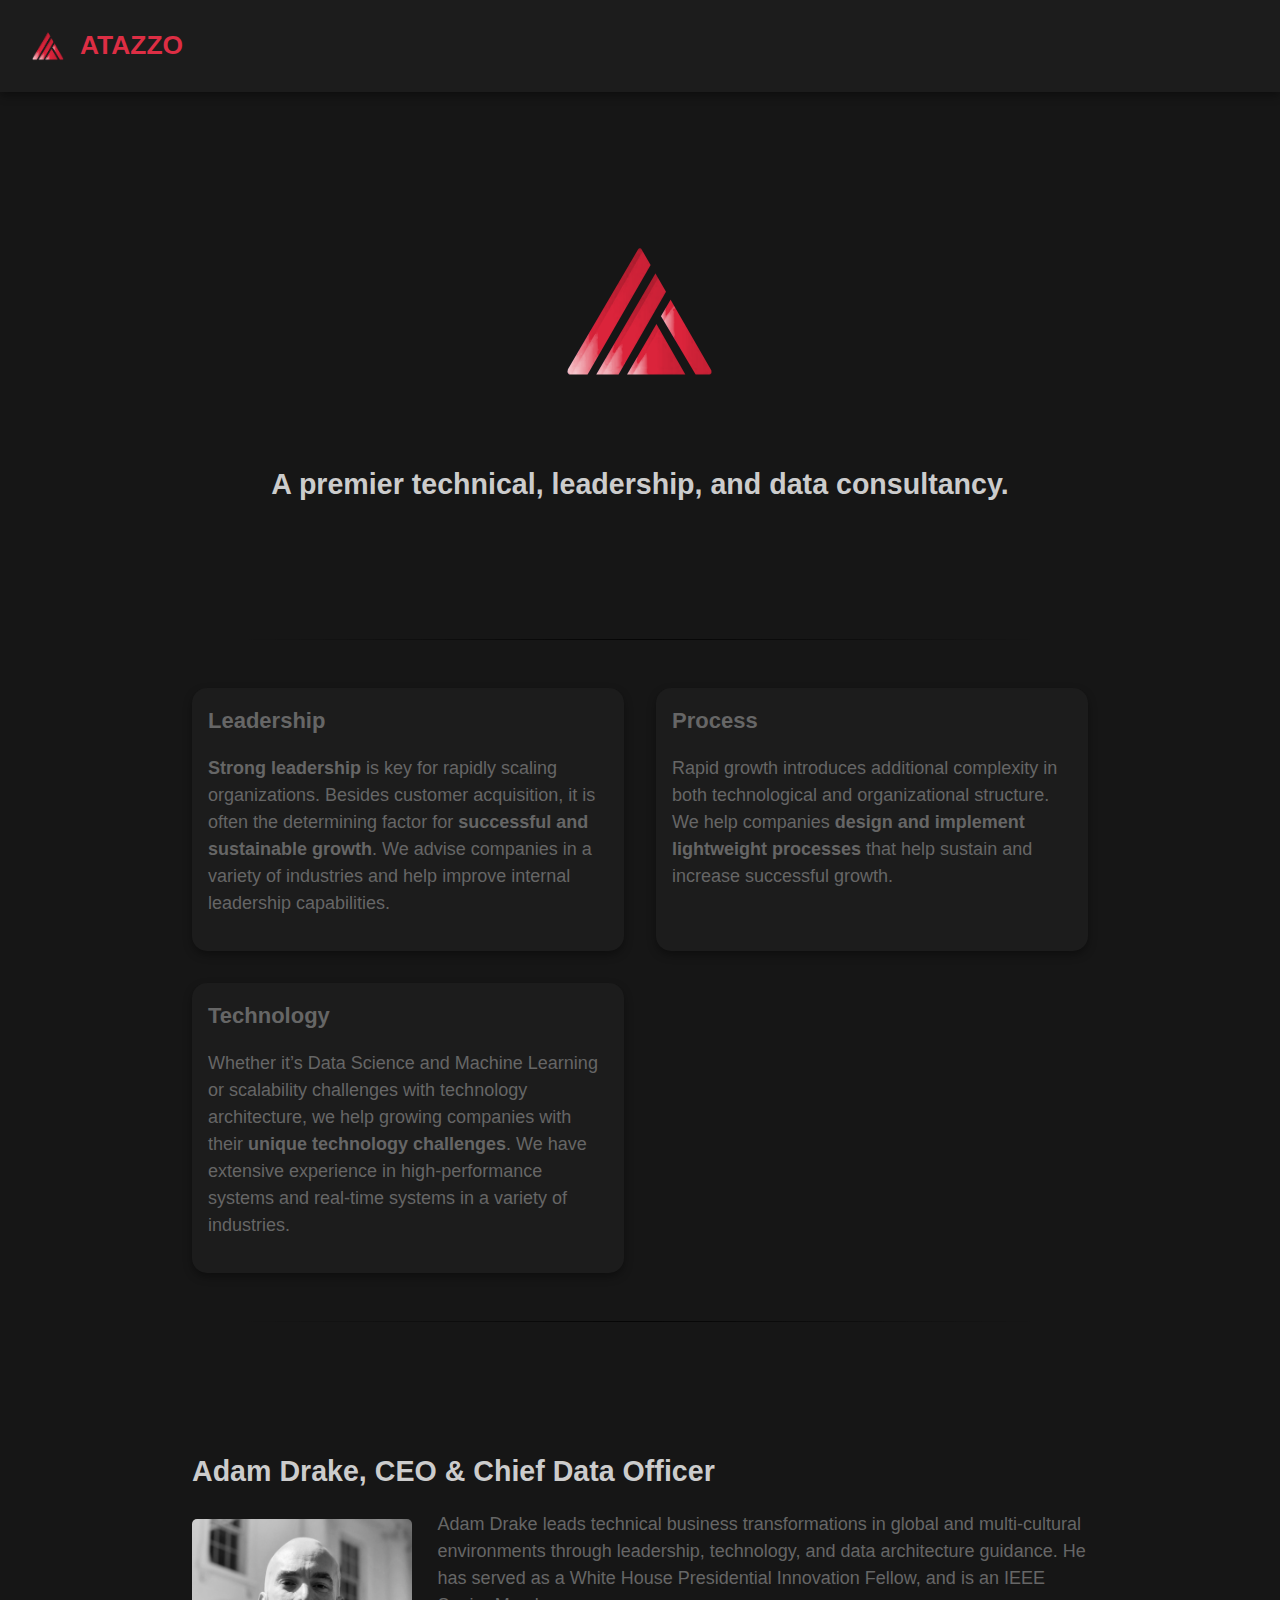
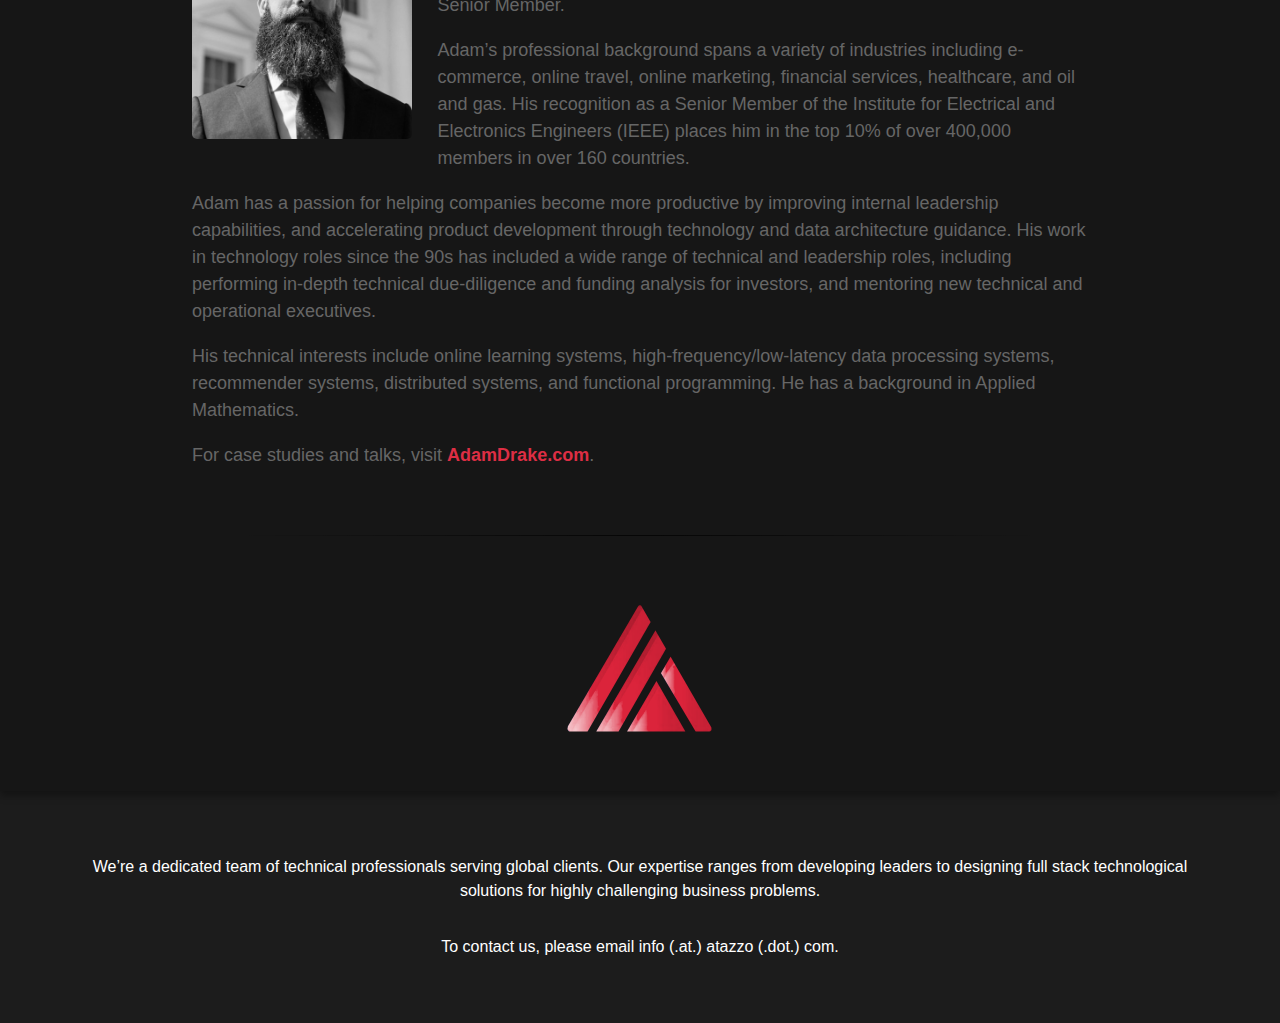
==== commit 4c2e6a03: "🚀 Deploy with hugo-remote" ====
--- a/index.html
+++ b/index.html
@@ -94,7 +94,7 @@
 </section>
 </main>
 <footer class="flex col" id=footer>
-<p>We&rsquo;re a dedicated team of technical professionals serving clients globally. Our expertise ranges from developing leaders to developing full stack technological solutions for highly challenging business problems.</p>
+<p>We&rsquo;re a dedicated team of technical professionals serving global clients. Our expertise ranges from developing leaders to designing full stack technological solutions for highly challenging business problems.</p>
 <p>To contact us, please email info (.at.) atazzo (.dot.) com.</p>
 </footer>
 </body>
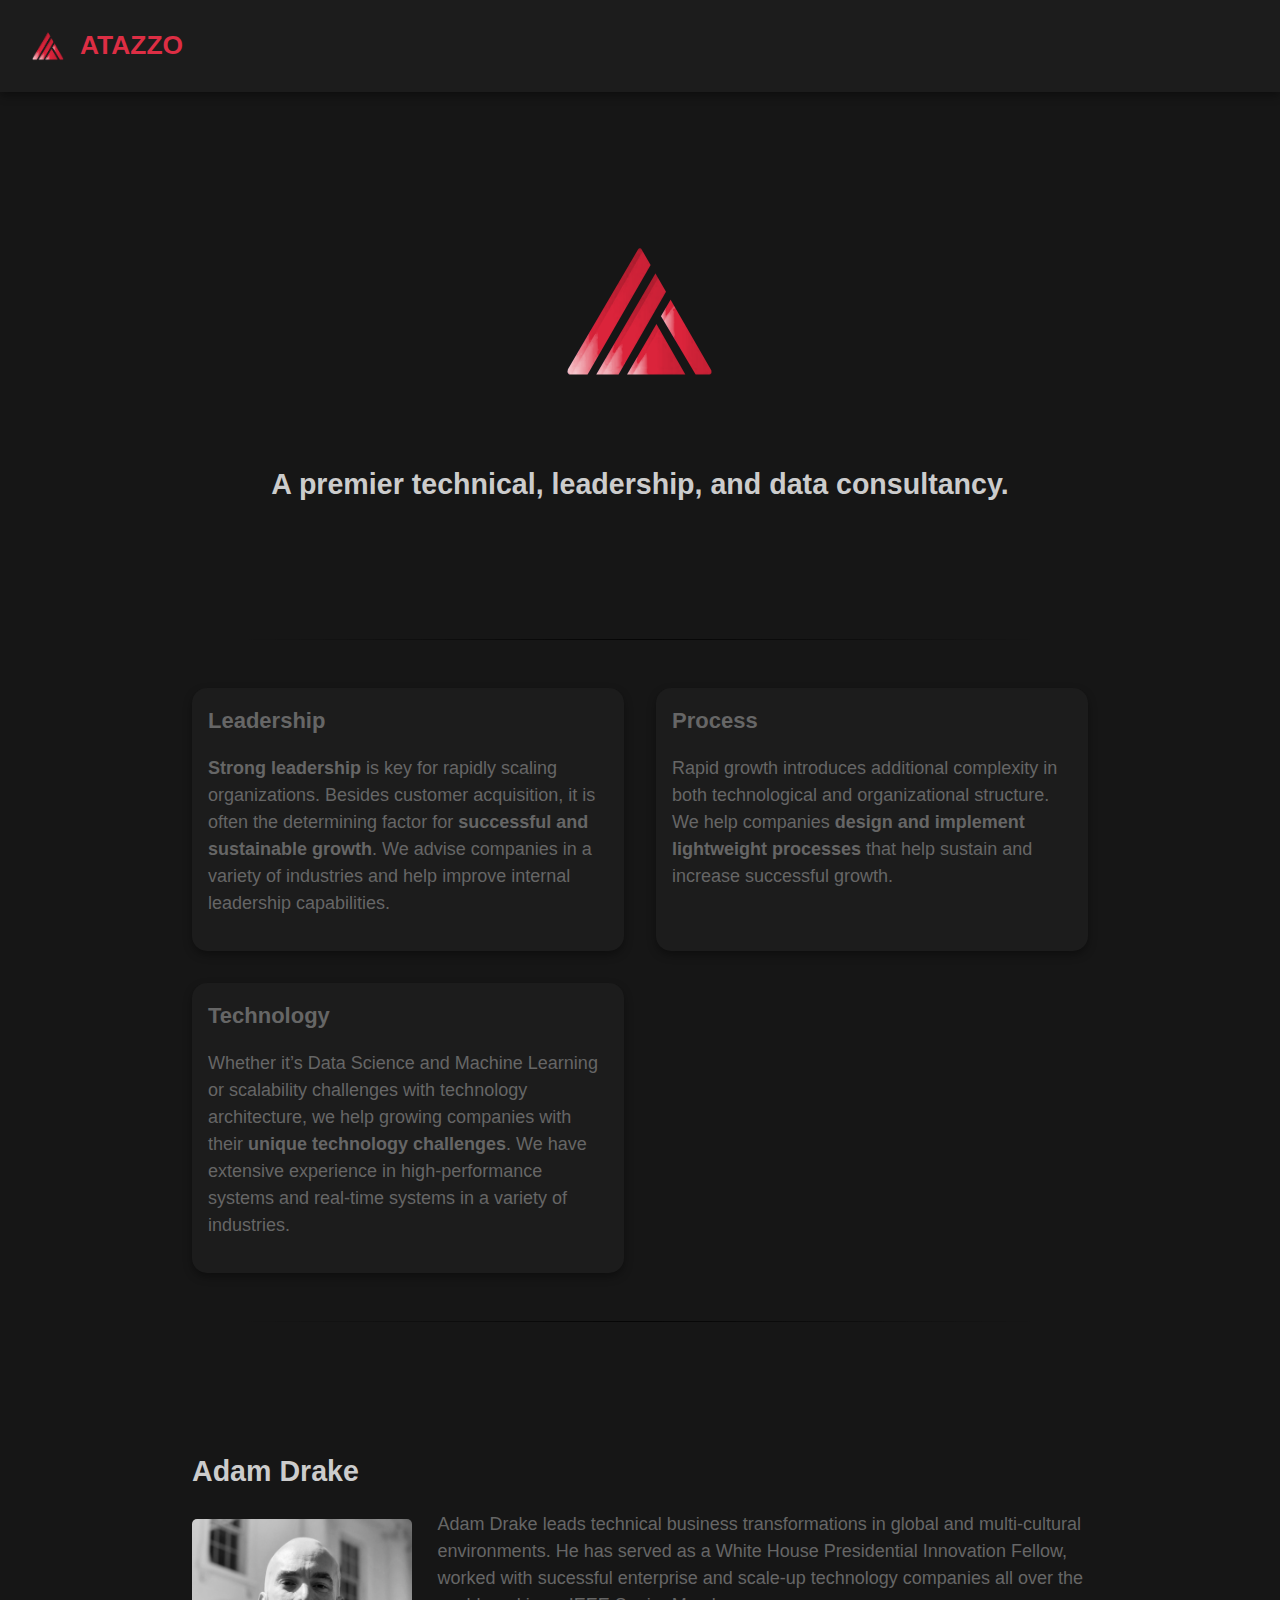
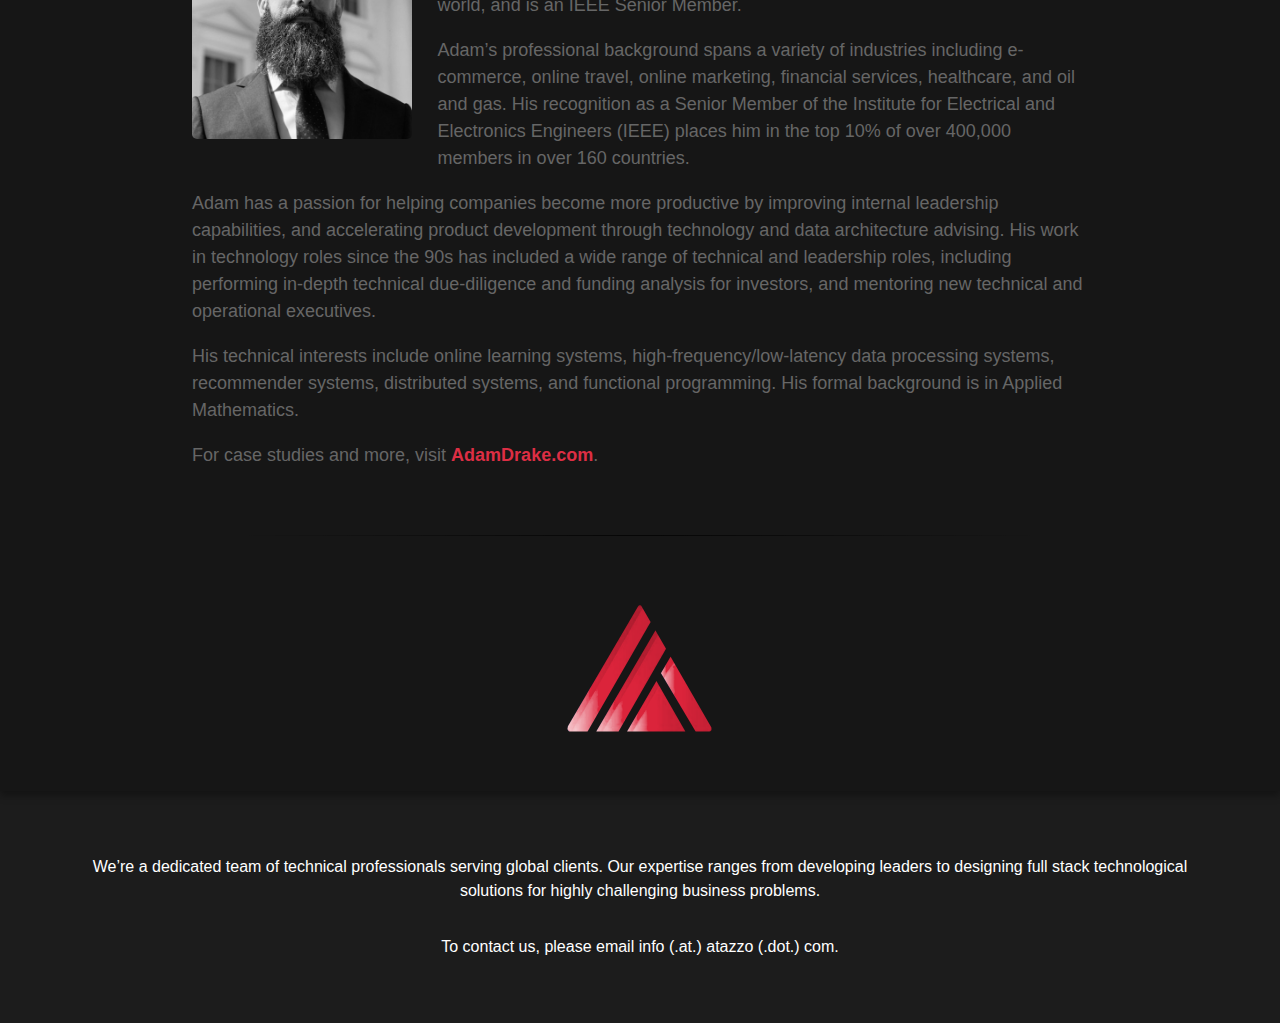
==== commit f9c7a95b: "🚀 Deploy with hugo-remote" ====
--- a/index.html
+++ b/index.html
@@ -76,14 +76,14 @@
 <hr>
 </section>
 <section class="cta flex col bio">
-<h2>Adam Drake, CEO & Chief Data Officer</h2>
+<h2>Adam Drake</h2>
 <div class=bio-copy>
 <img src=/img/headshots/adam_drake.jpg width=300px style="float:left;margin:1.6rem 1.6rem .6rem 0;border-radius:5px">
-<p>Adam Drake leads technical business transformations in global and multi-cultural environments through leadership, technology, and data architecture guidance. He has served as a White House Presidential Innovation Fellow, and is an IEEE Senior Member.</p>
+<p>Adam Drake leads technical business transformations in global and multi-cultural environments. He has served as a White House Presidential Innovation Fellow, worked with sucessful enterprise and scale-up technology companies all over the world, and is an IEEE Senior Member.</p>
 <p>Adam&rsquo;s professional background spans a variety of industries including e-commerce, online travel, online marketing, financial services, healthcare, and oil and gas. His recognition as a Senior Member of the Institute for Electrical and Electronics Engineers (IEEE) places him in the top 10% of over 400,000 members in over 160 countries.</p>
-<p>Adam has a passion for helping companies become more productive by improving internal leadership capabilities, and accelerating product development through technology and data architecture guidance. His work in technology roles since the 90s has included a wide range of technical and leadership roles, including performing in-depth technical due-diligence and funding analysis for investors, and mentoring new technical and operational executives.</p>
-<p>His technical interests include online learning systems, high-frequency/low-latency data processing systems, recommender systems, distributed systems, and functional programming. He has a background in Applied Mathematics.</p>
-<p>For case studies and talks, visit <a href=https://adamdrake.com>AdamDrake.com</a>.</p>
+<p>Adam has a passion for helping companies become more productive by improving internal leadership capabilities, and accelerating product development through technology and data architecture advising. His work in technology roles since the 90s has included a wide range of technical and leadership roles, including performing in-depth technical due-diligence and funding analysis for investors, and mentoring new technical and operational executives.</p>
+<p>His technical interests include online learning systems, high-frequency/low-latency data processing systems, recommender systems, distributed systems, and functional programming. His formal background is in Applied Mathematics.</p>
+<p>For case studies and more, visit <a href=https://adamdrake.com>AdamDrake.com</a>.</p>
 </div>
 </section>
 <section>
